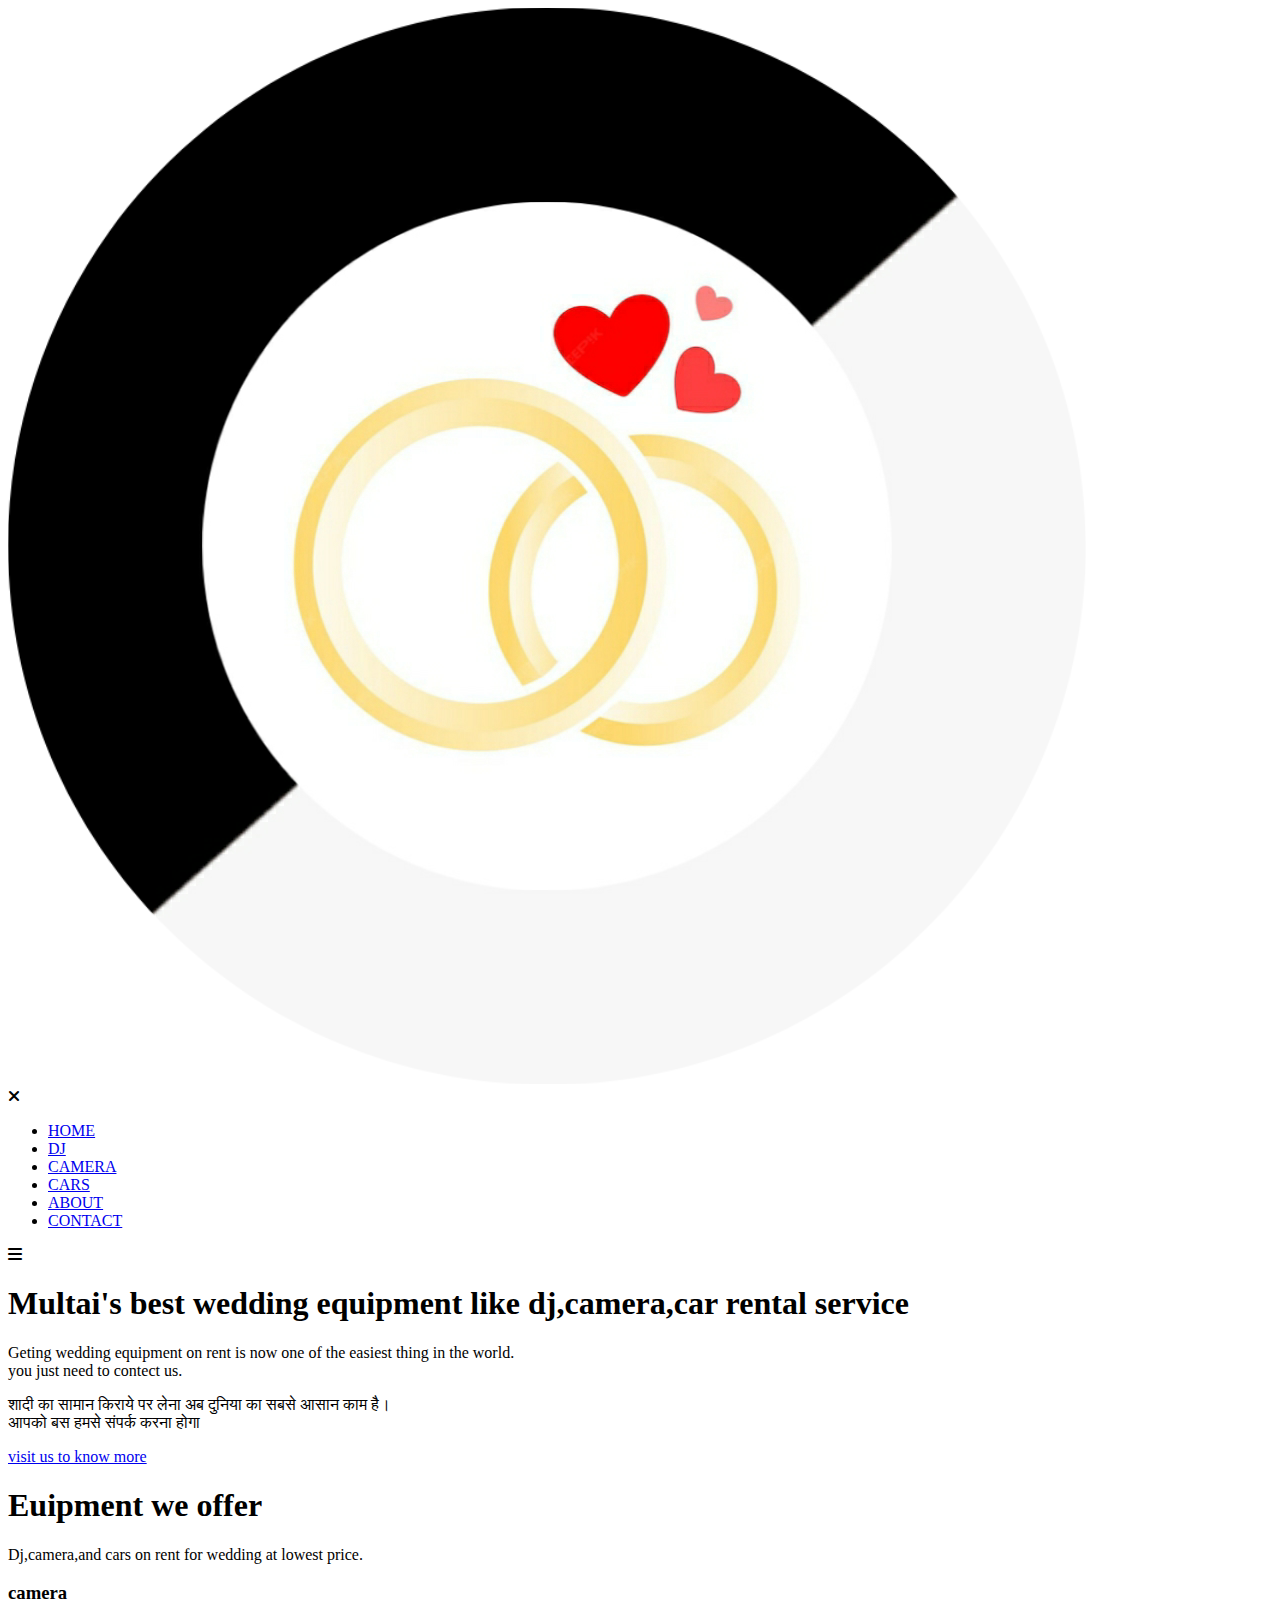
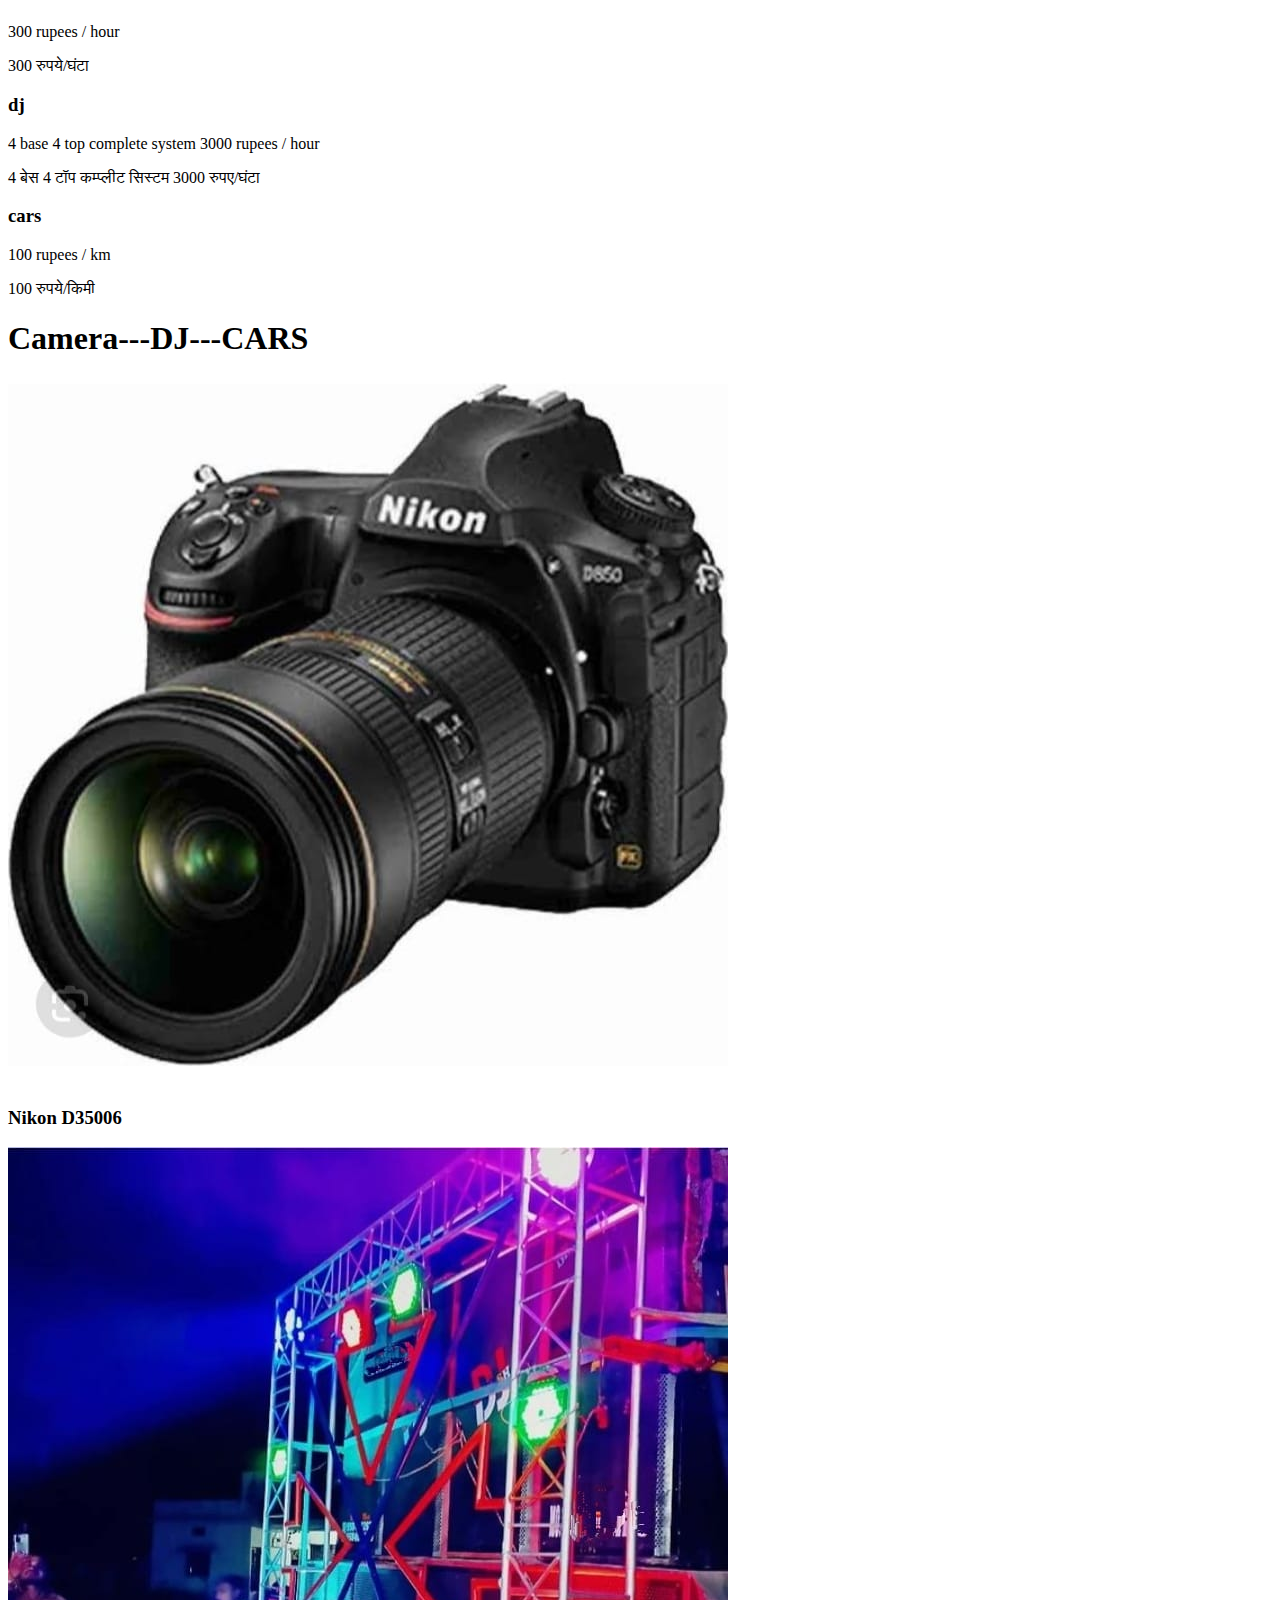
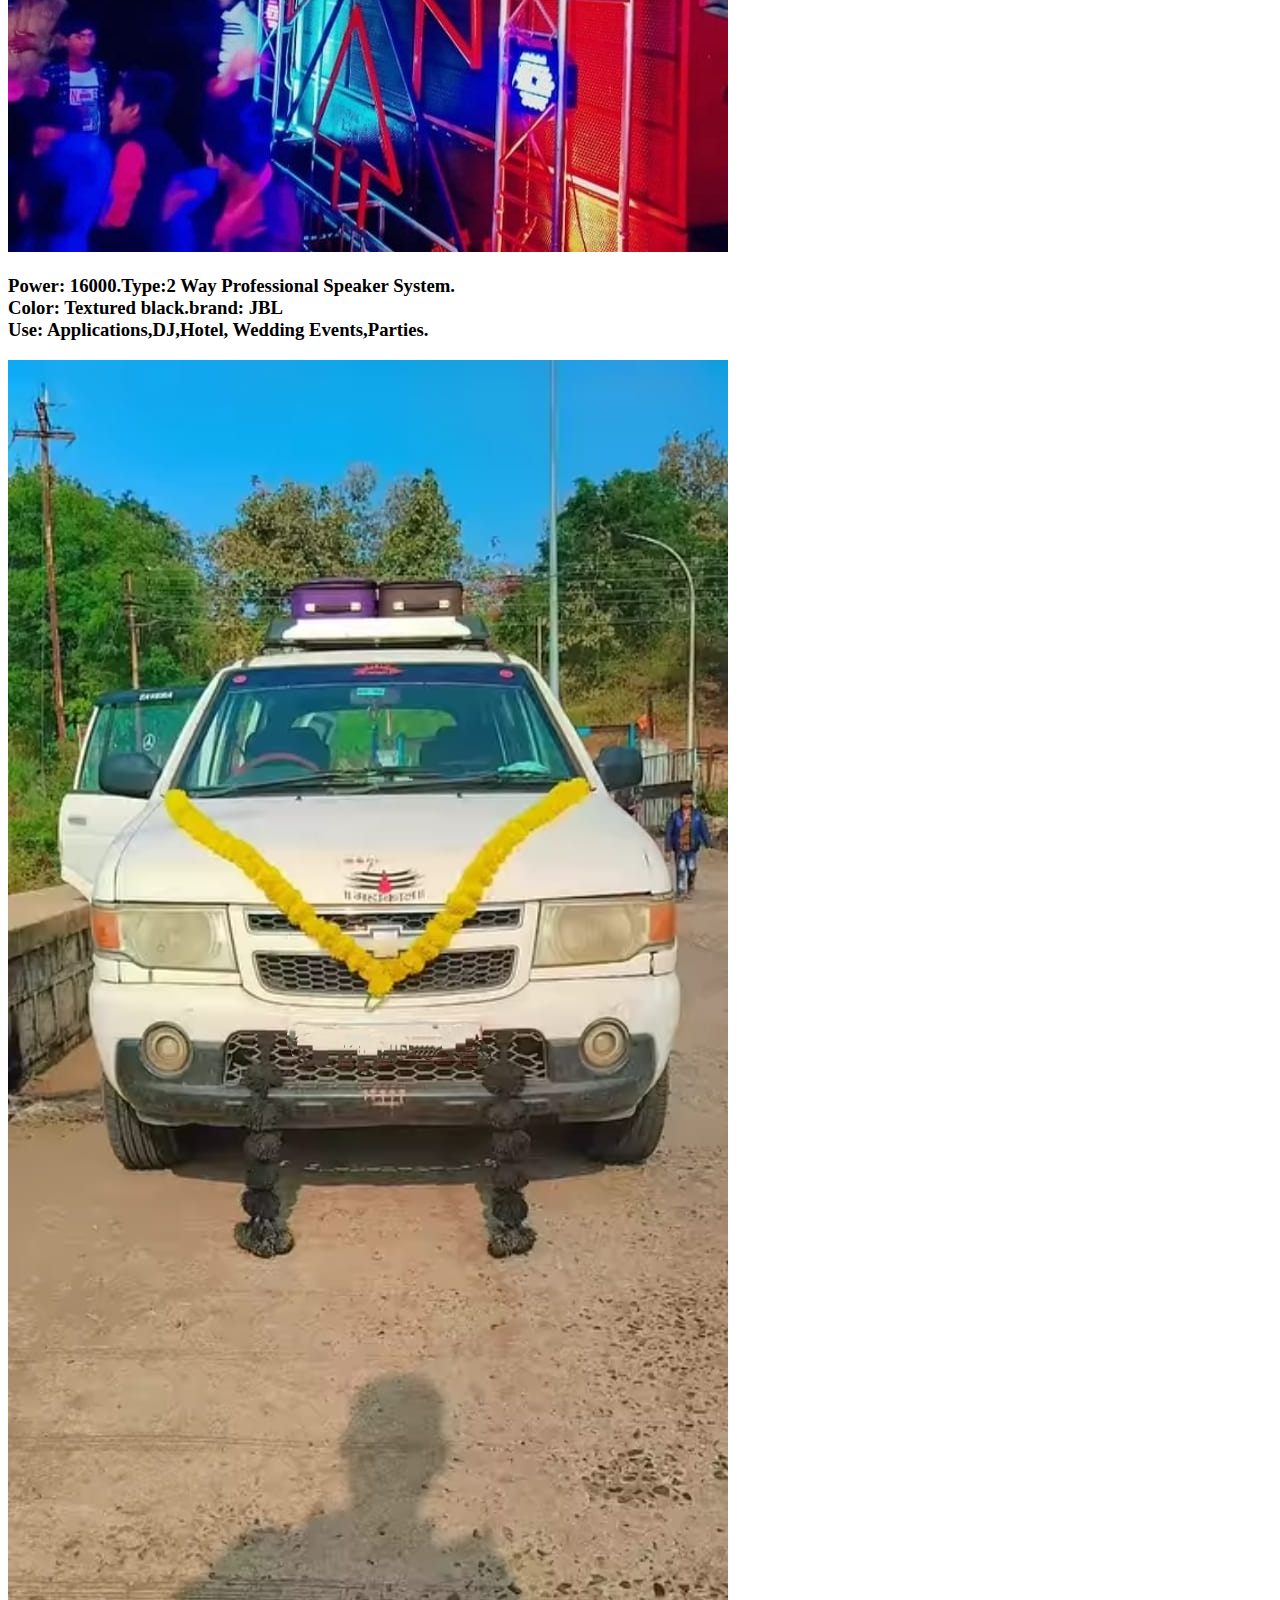
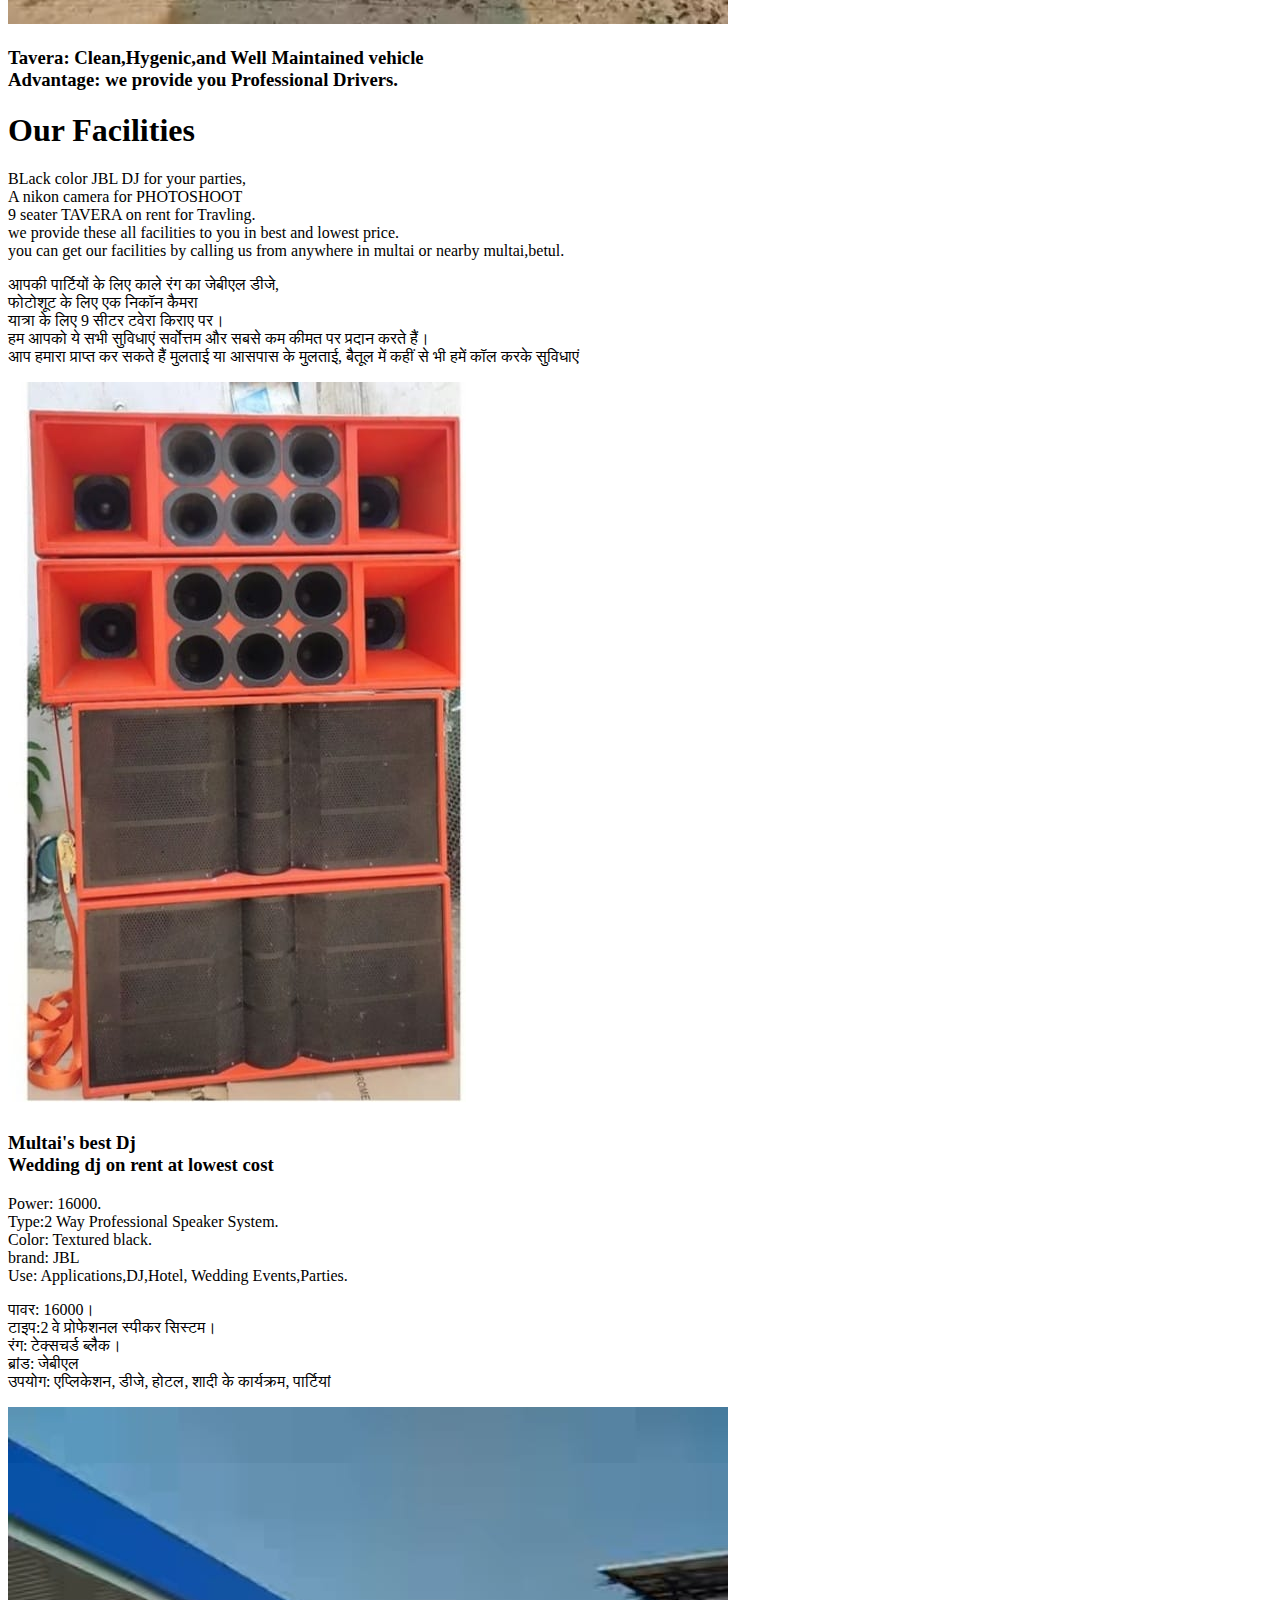
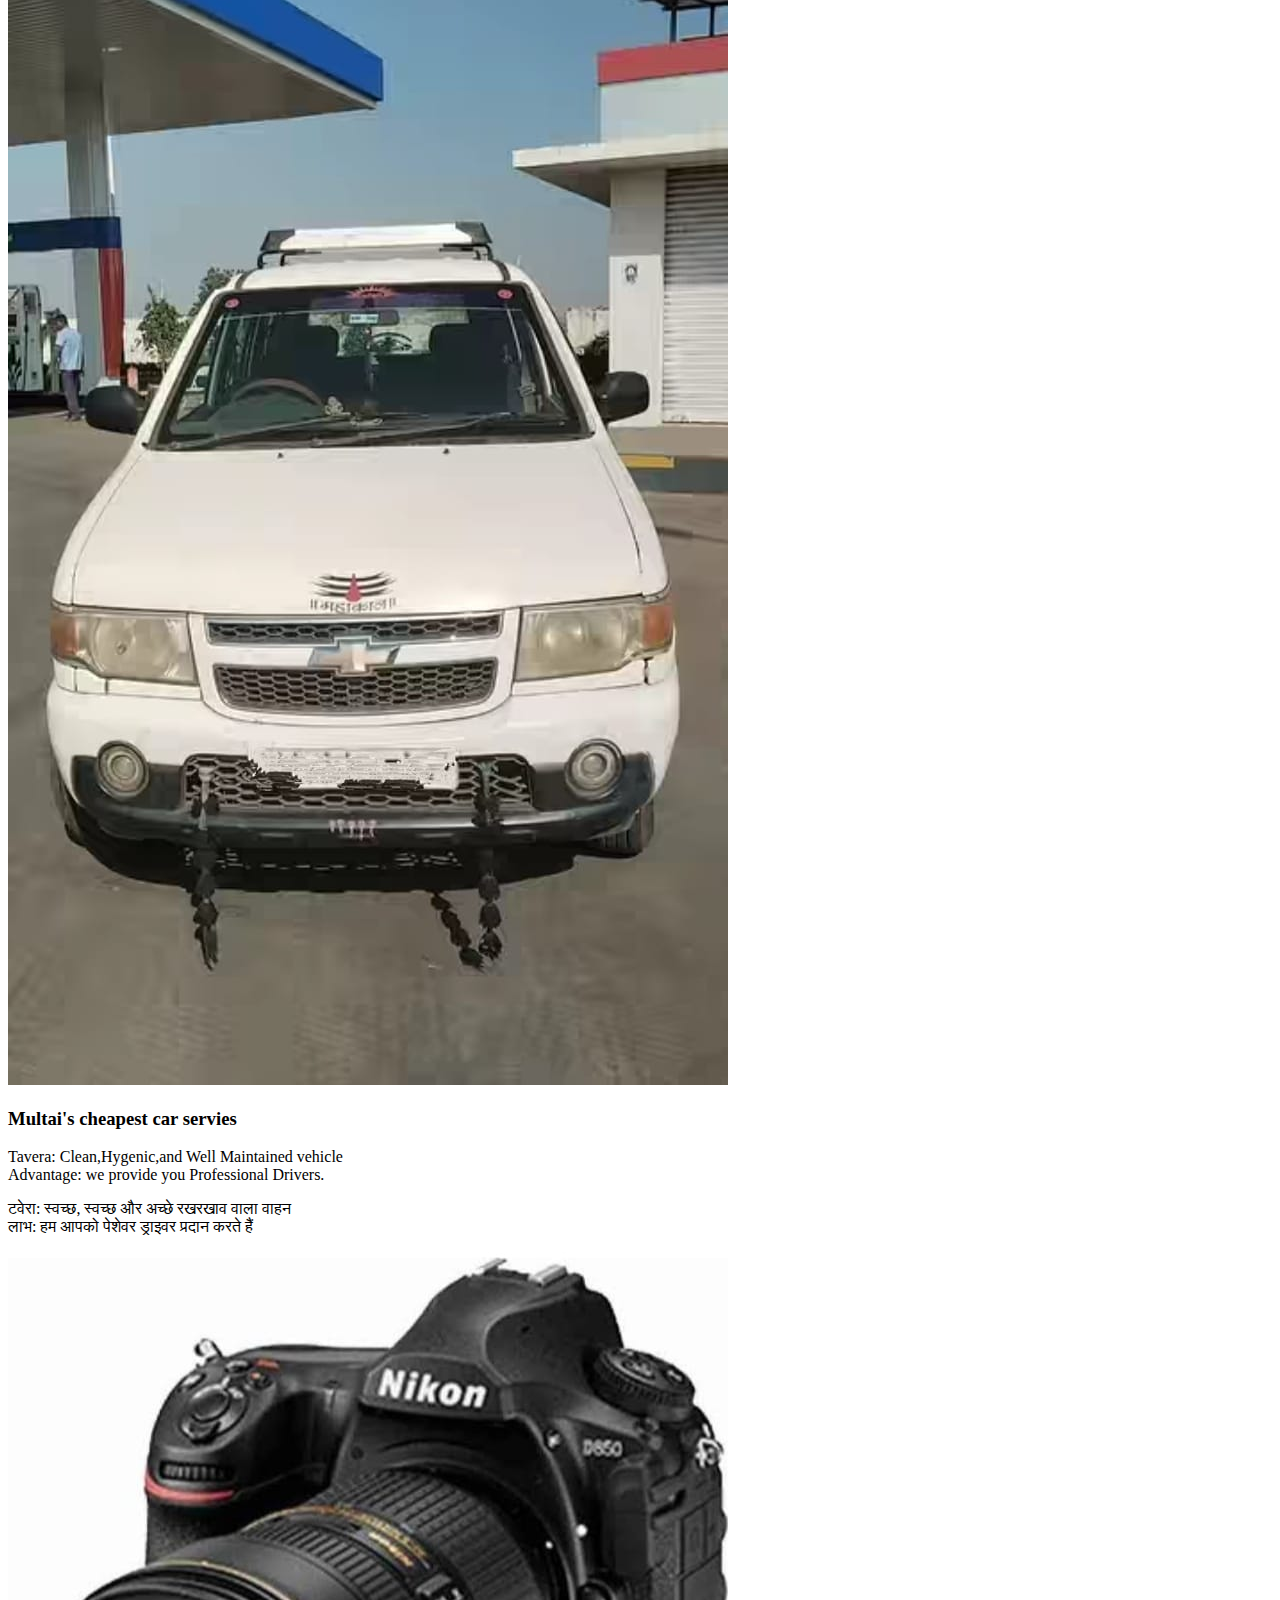
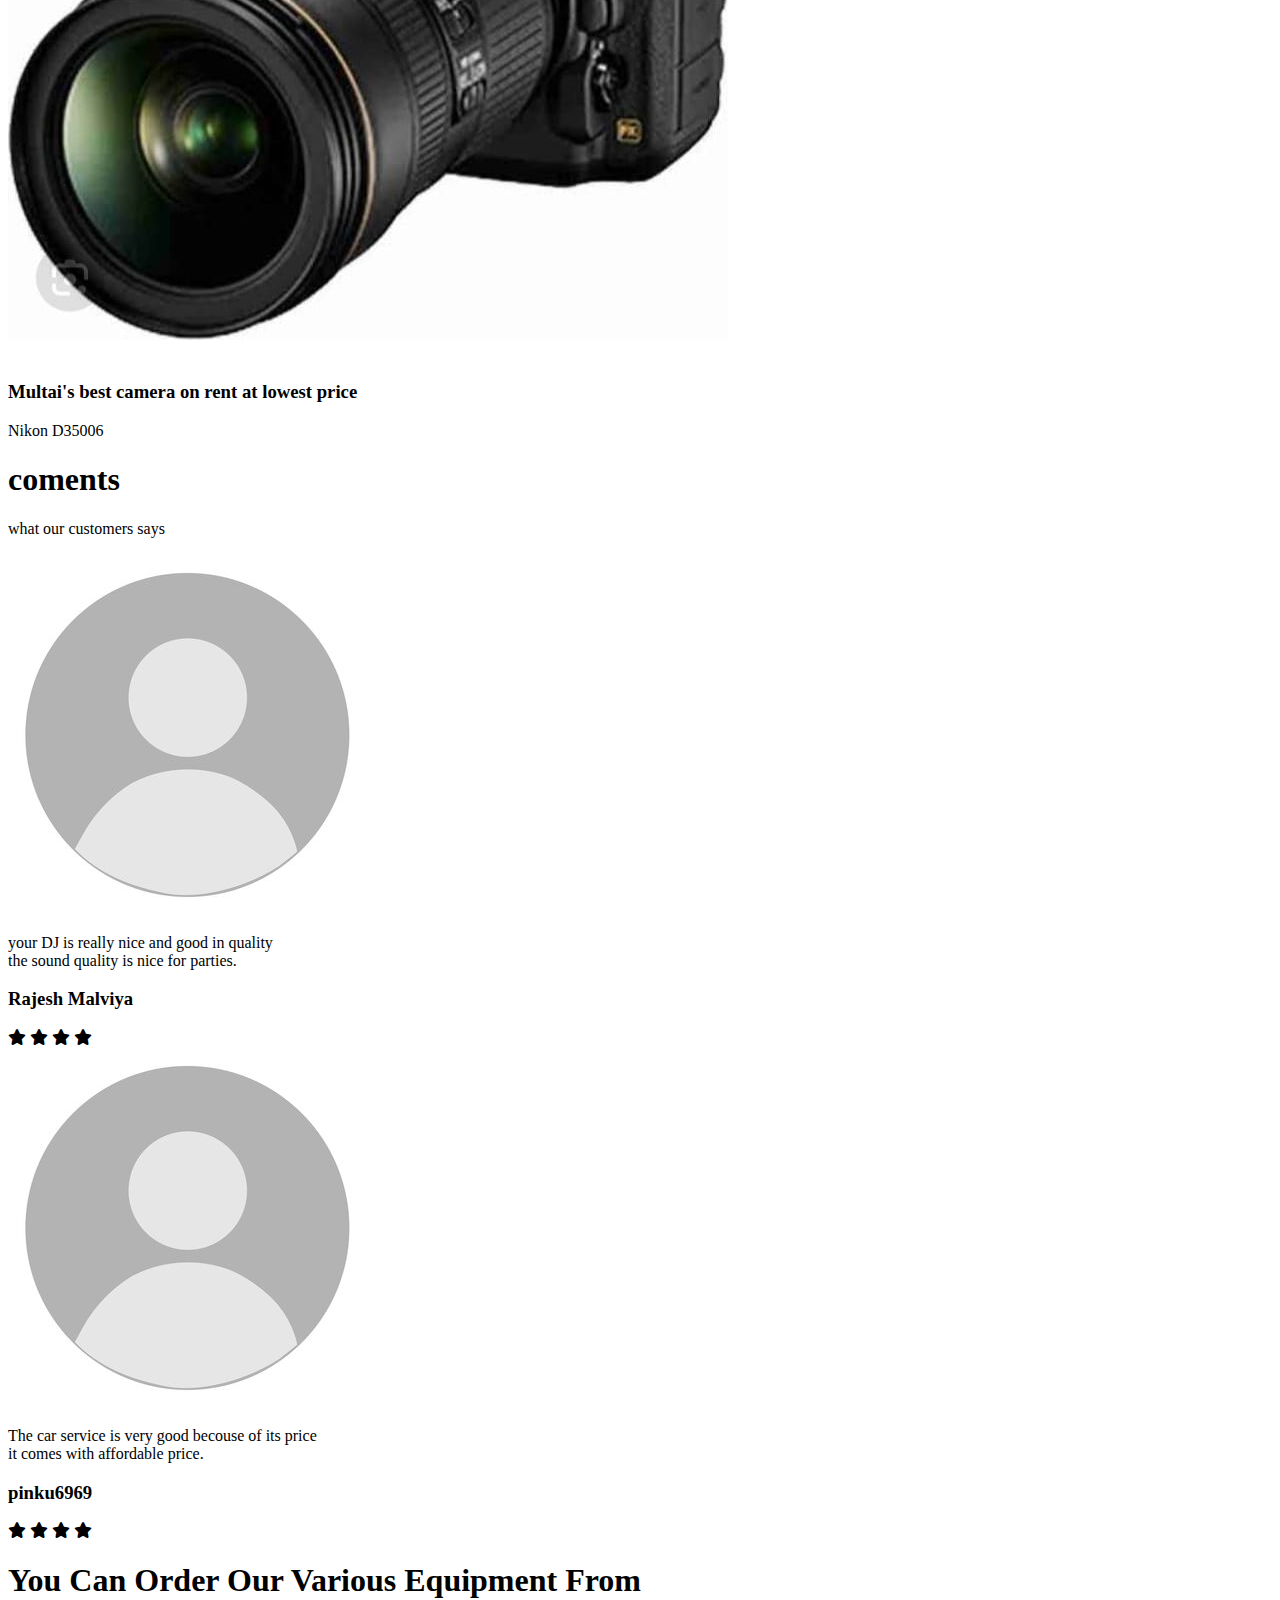
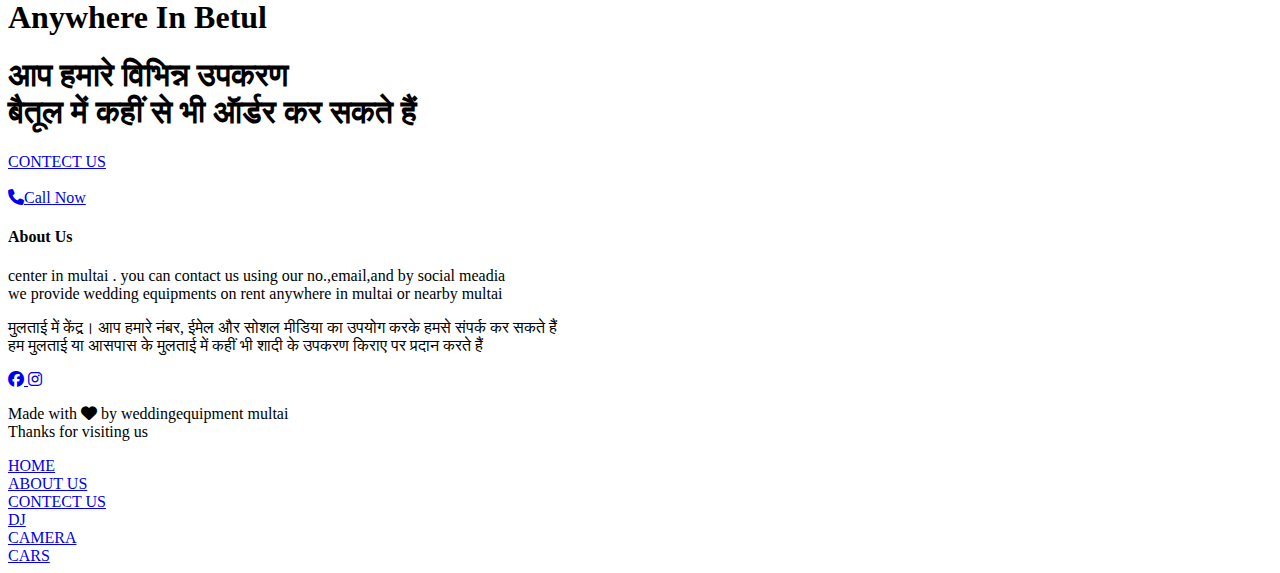
==== index.html @ 00229da9 "Add files via upload" ====
<!DOCTYPE html>
<html>  
<head>
    <meta name="viewport" content="width=device-width, initial-scale=1.0">
    <title>wedding equipment.pro</title>
    <link rel="stylesheet" href="style.css">
    <link rel="stylesheet" href="css/all.css">
    <link rel="icon" href="images/favicon.jpg.png">


<!-- Google tag (gtag.js) -->
<script async src="https://www.googletagmanager.com/gtag/js?id=G-KYVYSFRJXH"></script>
<script>
  window.dataLayer = window.dataLayer || [];
  function gtag(){dataLayer.push(arguments);}
  gtag('js', new Date());

  gtag('config', 'G-KYVYSFRJXH');
</script>
    
</head>
<body>
    <section class="header">
        <nav>
        <a href="index.html"><img src="images/logo.png"></a>
            <div class="nav-links" id="navLinks">
               <i class="fa fa-times" onclick="hideMenu()"></i>
                <ul>
                    <li><a href="index.html">HOME</a></li>
                    <li><a href="DJ.html">DJ</a></li>
                    <li><a href="camera.html">CAMERA</a></li>
                    <li><a href="cars.html">CARS</a></li>
                    <li><a href="about.html">ABOUT</a></li>
                    <li><a href="contact.html">CONTACT</a></li>
        
        
                </ul>
            </div>
            
            <i class="fa fa-bars" onclick="showMenu()"></i>
        </nav>
    <div class="text-box">
        <h1>Multai's best wedding equipment like dj,camera,car rental service</h1>
        <p>Geting wedding equipment on rent is now one of the easiest thing in the world.<br>you just need to contect us.</p>
        <p>शादी का सामान किराये पर लेना अब दुनिया का सबसे आसान काम है।<br>आपको बस हमसे संपर्क करना होगा</p>
        <a href="about.html" class="hero-btn">visit us to know more</a>
        </div>
    
    </section>
    <!----Euipment----->
    
    <section class="Euipment">
        <h1>Euipment we offer </h1>
        <p>Dj,camera,and cars on rent for wedding at lowest price.</p>
        <div class="row">
        <div class="Equipment-col">
            <h3>camera</h3>
            <p>300 rupees / hour</p>
            <p>300 रुपये/घंटा</p>
            </div>
            <div class="Equipment-col">
            <h3>dj</h3>
            <p>4 base 4 top complete system       3000 rupees / hour</p>
                <p>4 बेस 4 टॉप कम्प्लीट सिस्टम 3000 रुपए/घंटा</p>
            </div>
            <div class="Equipment-col">
            <h3>cars</h3>
            <p>100 rupees / km</p>
                <p>100 रुपये/किमी</p>
            </div>
            
        </div>
    
    <!---camera----DJ----CARS---->  
    </section>
    <section class="Camera-col">  <h1>Camera---DJ---CARS</h1>
        <div class="row">
            <div class="Camera-col">
                <img src="images/camera.jpg">
            <div class="layer">
                <h3>Nikon D35006</h3>
                </div>
            
            </div>
            
            <div class="Camera-col">
                <img src="images/dj.jpg">
            <div class="layer">
                <h3>
                Power: 16000.Type:2 Way Professional Speaker System.<br> Color: Textured black.brand: JBL<br> Use: Applications,DJ,Hotel, Wedding  Events,Parties. 
                </h3>
                </div>
                </div>
                
            <div class="Camera-col">
                <img src="images/car.jpg">
            <div class="layer">
                <h3> Tavera: Clean,Hygenic,and Well Maintained vehicle <br> Advantage: we provide you Professional Drivers.  </h3>
                </div>
            </div>
        </div>
        </section>
    <!-------Facilities------->
    <section class="facilities">
        <h1>Our Facilities</h1>
        <p> BLack color JBL DJ for your parties, <br> A nikon camera for PHOTOSHOOT<br> 9 seater TAVERA on rent for Travling.<br> we provide these all facilities to you in best and lowest price.<br> you can get our facilities by calling us from anywhere in multai or nearby multai,betul. </p>
        <p>आपकी पार्टियों के लिए काले रंग का जेबीएल डीजे, <br> फोटोशूट के लिए एक निकॉन कैमरा<br> यात्रा के लिए 9 सीटर टवेरा किराए पर।<br> हम आपको ये सभी सुविधाएं सर्वोत्तम और सबसे कम कीमत पर प्रदान करते हैं।<br> आप हमारा प्राप्त कर सकते हैं मुलताई या आसपास के मुलताई, बैतूल में कहीं से भी हमें कॉल करके सुविधाएं </p>
    
    <div class="row">
        <div class="facilities-col">  
            <img src="images/djj.jpg">
            <h3>Multai's best Dj<br> Wedding dj on rent at lowest cost </h3>
            <p>Power: 16000.<br> Type:2 Way Professional Speaker System.<br> Color: Textured black.<br> brand: JBL<br> Use: Applications,DJ,Hotel, Wedding  Events,Parties.  </p>
            <p> पावर: 16000।<br> टाइप:2 वे प्रोफेशनल स्पीकर सिस्टम।<br> रंग: टेक्सचर्ड ब्लैक।<br> ब्रांड: जेबीएल<br> उपयोग: एप्लिकेशन, डीजे, होटल, शादी के कार्यक्रम, पार्टियां</p>
        
        </div>
         <div class="facilities-col">  
            <img src="images/tavera.jpg">
            <h3>Multai's cheapest car servies </h3>
            <p> Tavera: Clean,Hygenic,and Well Maintained vehicle <br> Advantage: we provide you Professional Drivers.  </p>
             <p>टवेरा: स्वच्छ, स्वच्छ और अच्छे रखरखाव वाला वाहन <br> लाभ: हम आपको पेशेवर ड्राइवर प्रदान करते हैं</p>
        
        </div>
        
         <div class="facilities-col">  
            <img src="images/camera.jpg">
            <h3>Multai's best camera on rent at lowest price </h3>
            <p>Nikon D35006</p>
        
        </div>
        
        
        
        </div>
    </section>
    
    
    <!-----testimonials------>
    
    <section class="testimonials">
        <h1>coments</h1>
        <p>what our customers says </p>
        
    <div class="row">
        <div class="testimonial-col">
            
        <img src="images/user.jpg">
        <div>
        <p> your DJ is really nice and good in quality<br> the sound quality is nice for parties.</p>
        <h3> Rajesh Malviya </h3>
            <i class="fa-solid fa-star"></i>
            <i class="fa-solid fa-star"></i>
            <i class="fa-solid fa-star"></i>
            <i class="fa-solid fa-star"></i>
            <i class="fa-solid fa-star-o"></i>
            </div>
        </div>  
        <div class="testimonial-col">
            
        <img src="images/user.jpg">
        <div>
        <p> The car service is very good becouse of its price <br> it comes with affordable price.</p>
        <h3> pinku6969 </h3>
            <i class="fa-solid fa-star"></i>
            <i class="fa-solid fa-star"></i>
            <i class="fa-solid fa-star"></i>
            <i class="fa-solid fa-star"></i>
            <i class="fa-solid fa-star-half-o"></i>
            
            </div>
        </div>
        
        </div>
    
    </section>
    
    <!-------Call to order------->
    <section class="cta">
    <h1>You Can Order Our Various Equipment From <br> Anywhere In Betul</h1>
        <h1>आप हमारे विभिन्न उपकरण <br> बैतूल में कहीं से भी ऑर्डर कर सकते हैं</h1>
        <a href="contact.html" class="hero-btn">CONTECT US</a><br>     <br>
        <a href="tel:9644566369" class="hero-btn"><i class="fa-solid fa-phone"></i>Call Now</a>
    </section>
    
     <!-------Footer------->
    
    
    <section class="footer">
    <h4>About Us</h4>
        <p>center in multai . you can contact us using our no.,email,and by social meadia <br> we provide wedding equipments on rent anywhere in multai or nearby multai</p>
        <p>मुलताई में केंद्र। आप हमारे नंबर, ईमेल और सोशल मीडिया का उपयोग करके हमसे संपर्क कर सकते हैं <br> हम मुलताई या आसपास के मुलताई में कहीं भी शादी के उपकरण किराए पर प्रदान करते हैं</p>
      <div class="Icons"> 
         <a href="https://www.facebook.com/profile.php?id=61554979948774&mibextid=vk8aRt">
       <i class="fa-brands fa-facebook"></i>
        </a> 
        <a href="https://www.instagram.com/wedding.equipment?igsh=YzVkODRmOTdmMw==">
       <i class="fa-brands fa-instagram"></i>              
        </a> 
      </div>
        <p>   Made with <i class="fa-solid fa-heart"></i> by weddingequipment multai <br>Thanks for visiting us  </p>
        
        
        <a href="index.html" class="">HOME</a><br>
        <a href="about.html" class="">ABOUT US</a><br>
        <a href="contact.html"class="">CONTECT US</a><br>
        <a href="DJ.html" class="">DJ</a><br>
        <a href="camera.html" class="">CAMERA</a><br>
        <a href="cars.html" class="">CARS</a><br>
        
        
    
    </section>
    
    
    
    
    
    
    
   <!------javaScript for toggle menu---->
   <script>
    var navLinks = document.getElementById("navLinks"); 
    function showMenu(){
       navLinks.style.right = "0";
    }
    function hideMenu(){
       navLinks.style.right = "-200px";
    }
    
    </script>
    
    
    
    
    
    
    
    
    </body>
    
    
    
    
</html>
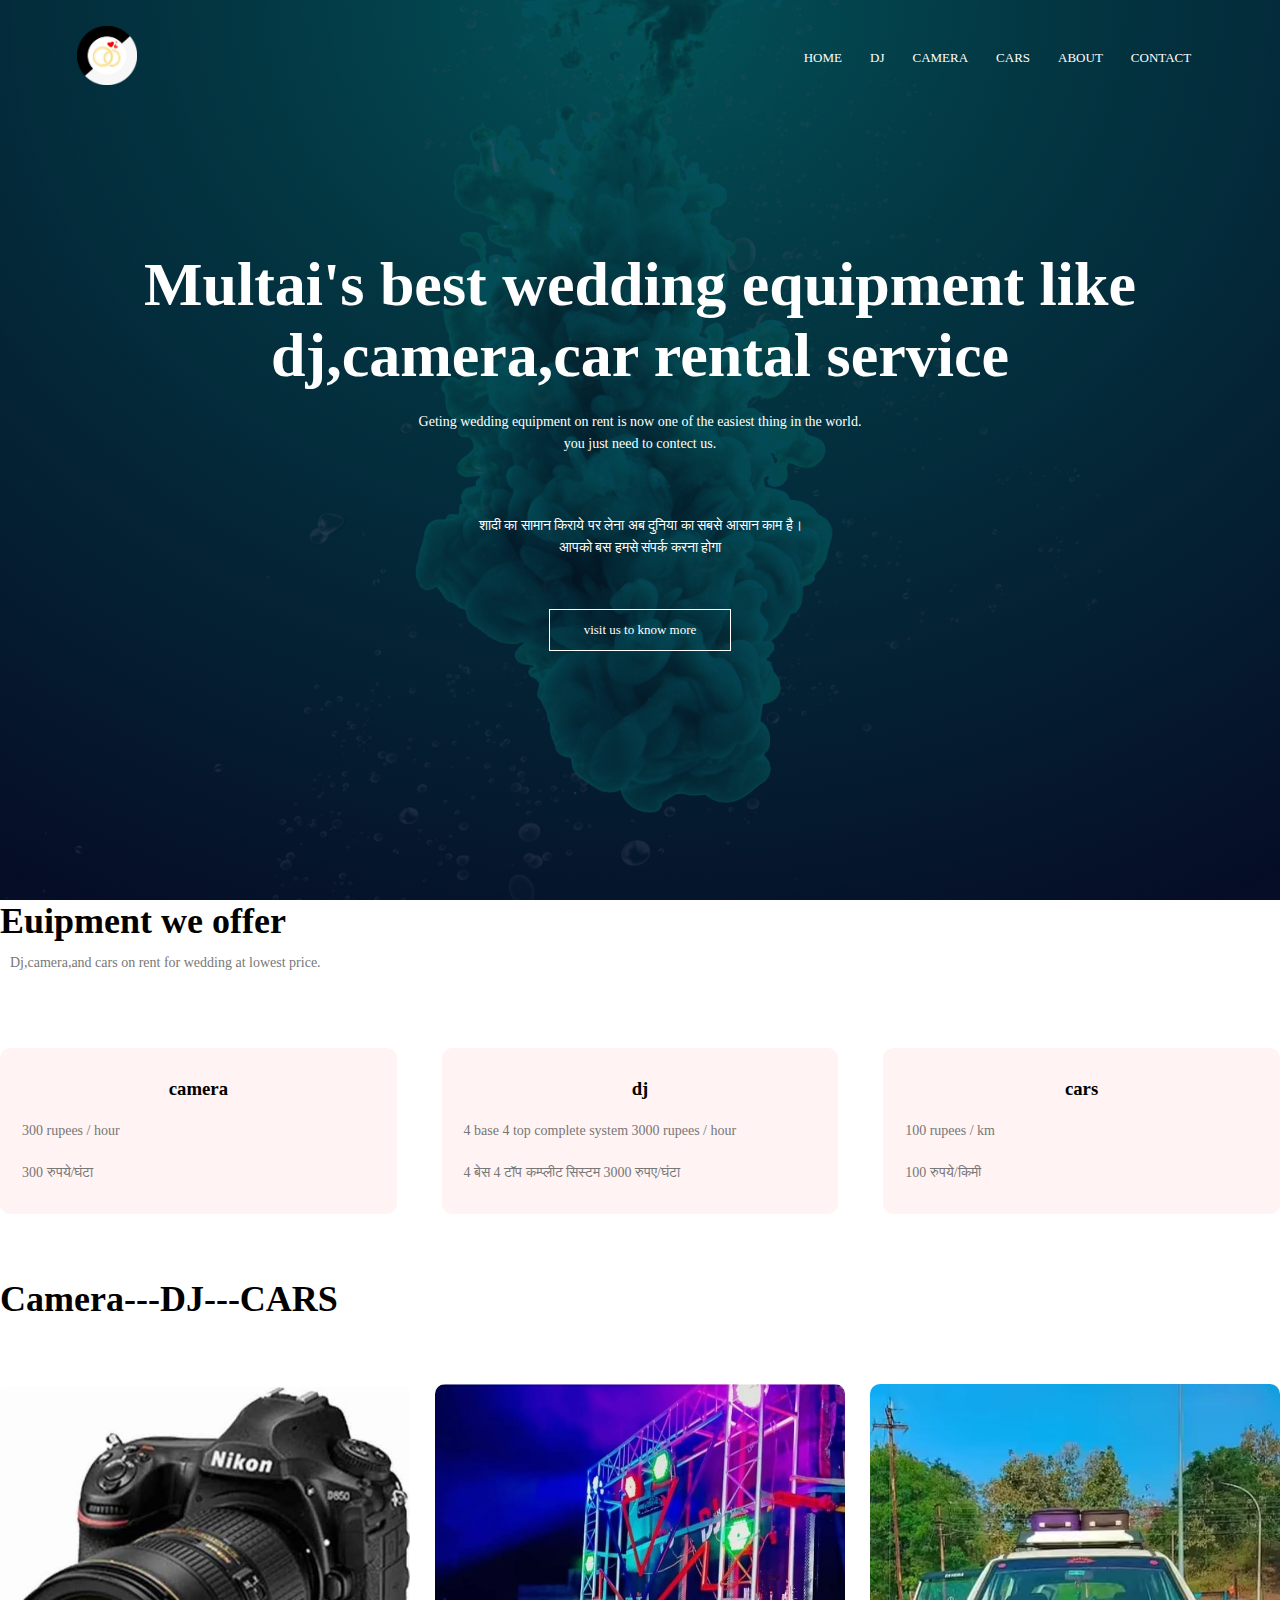
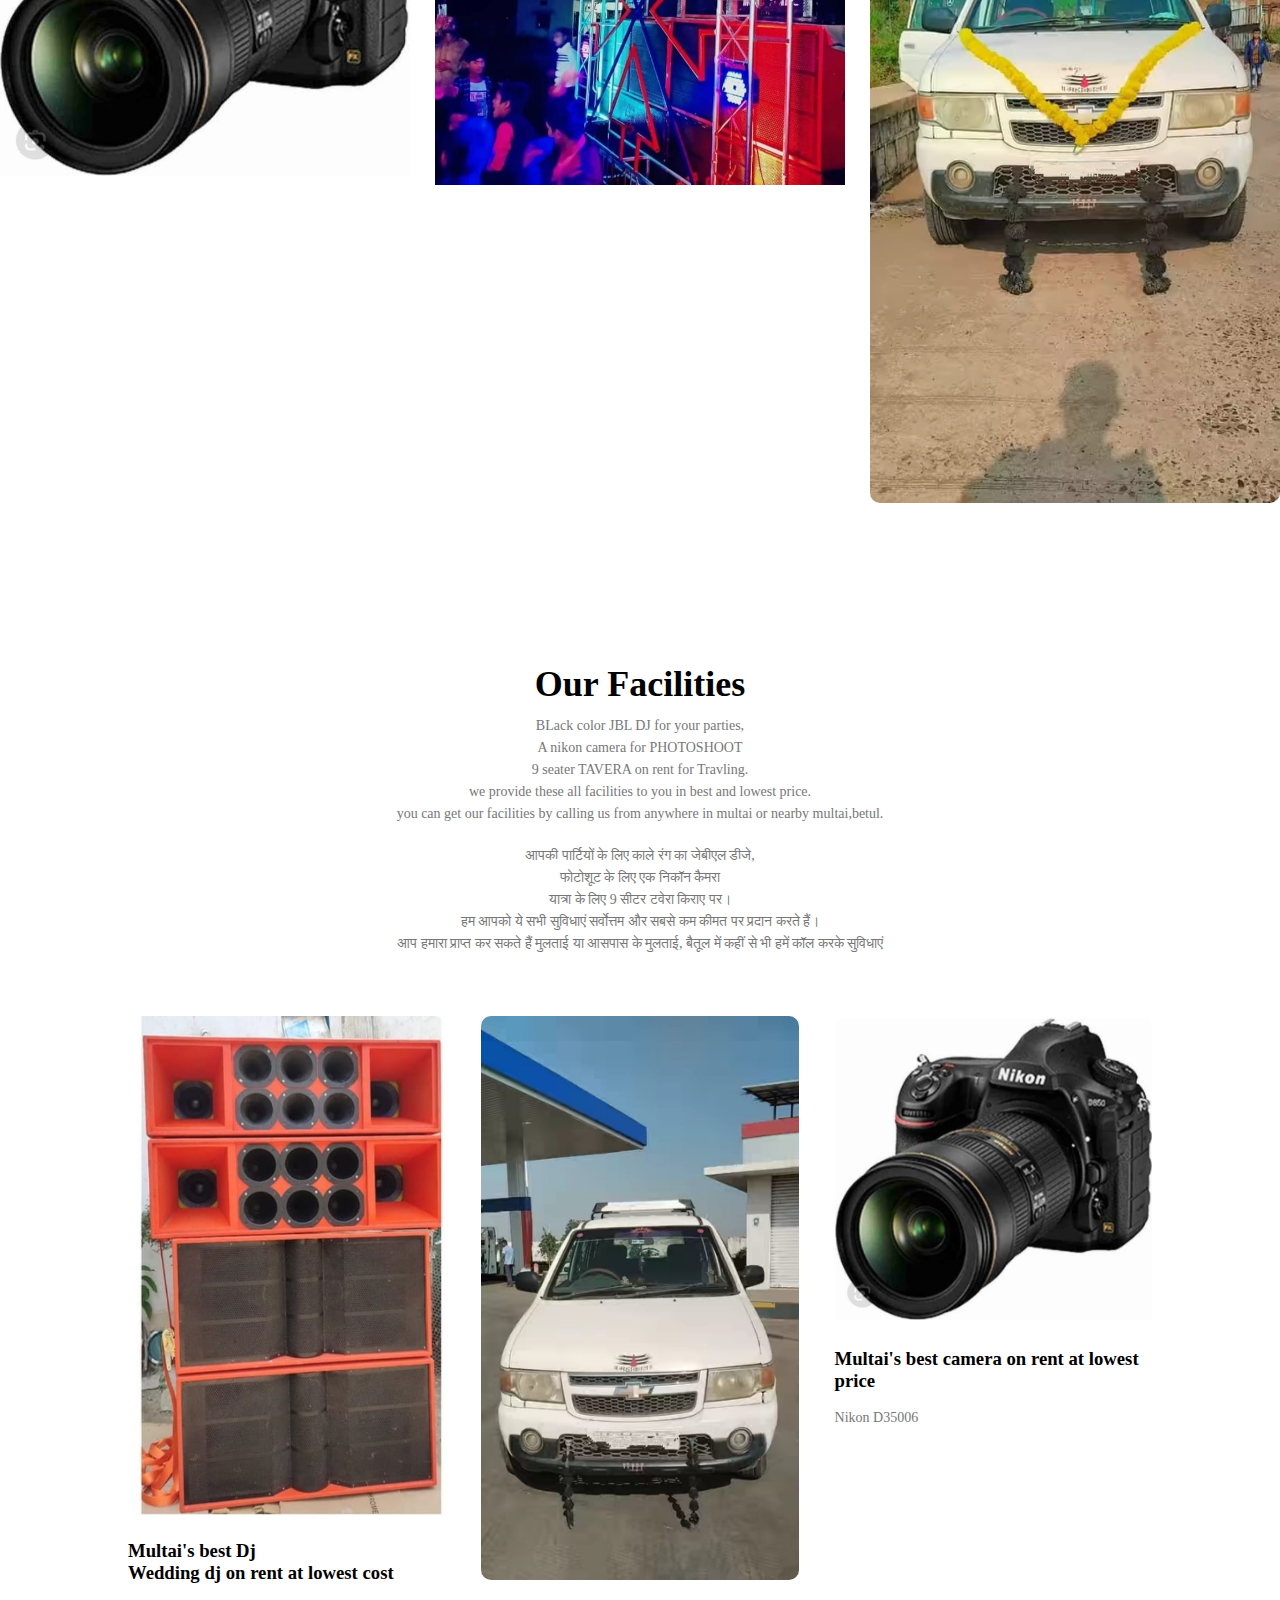
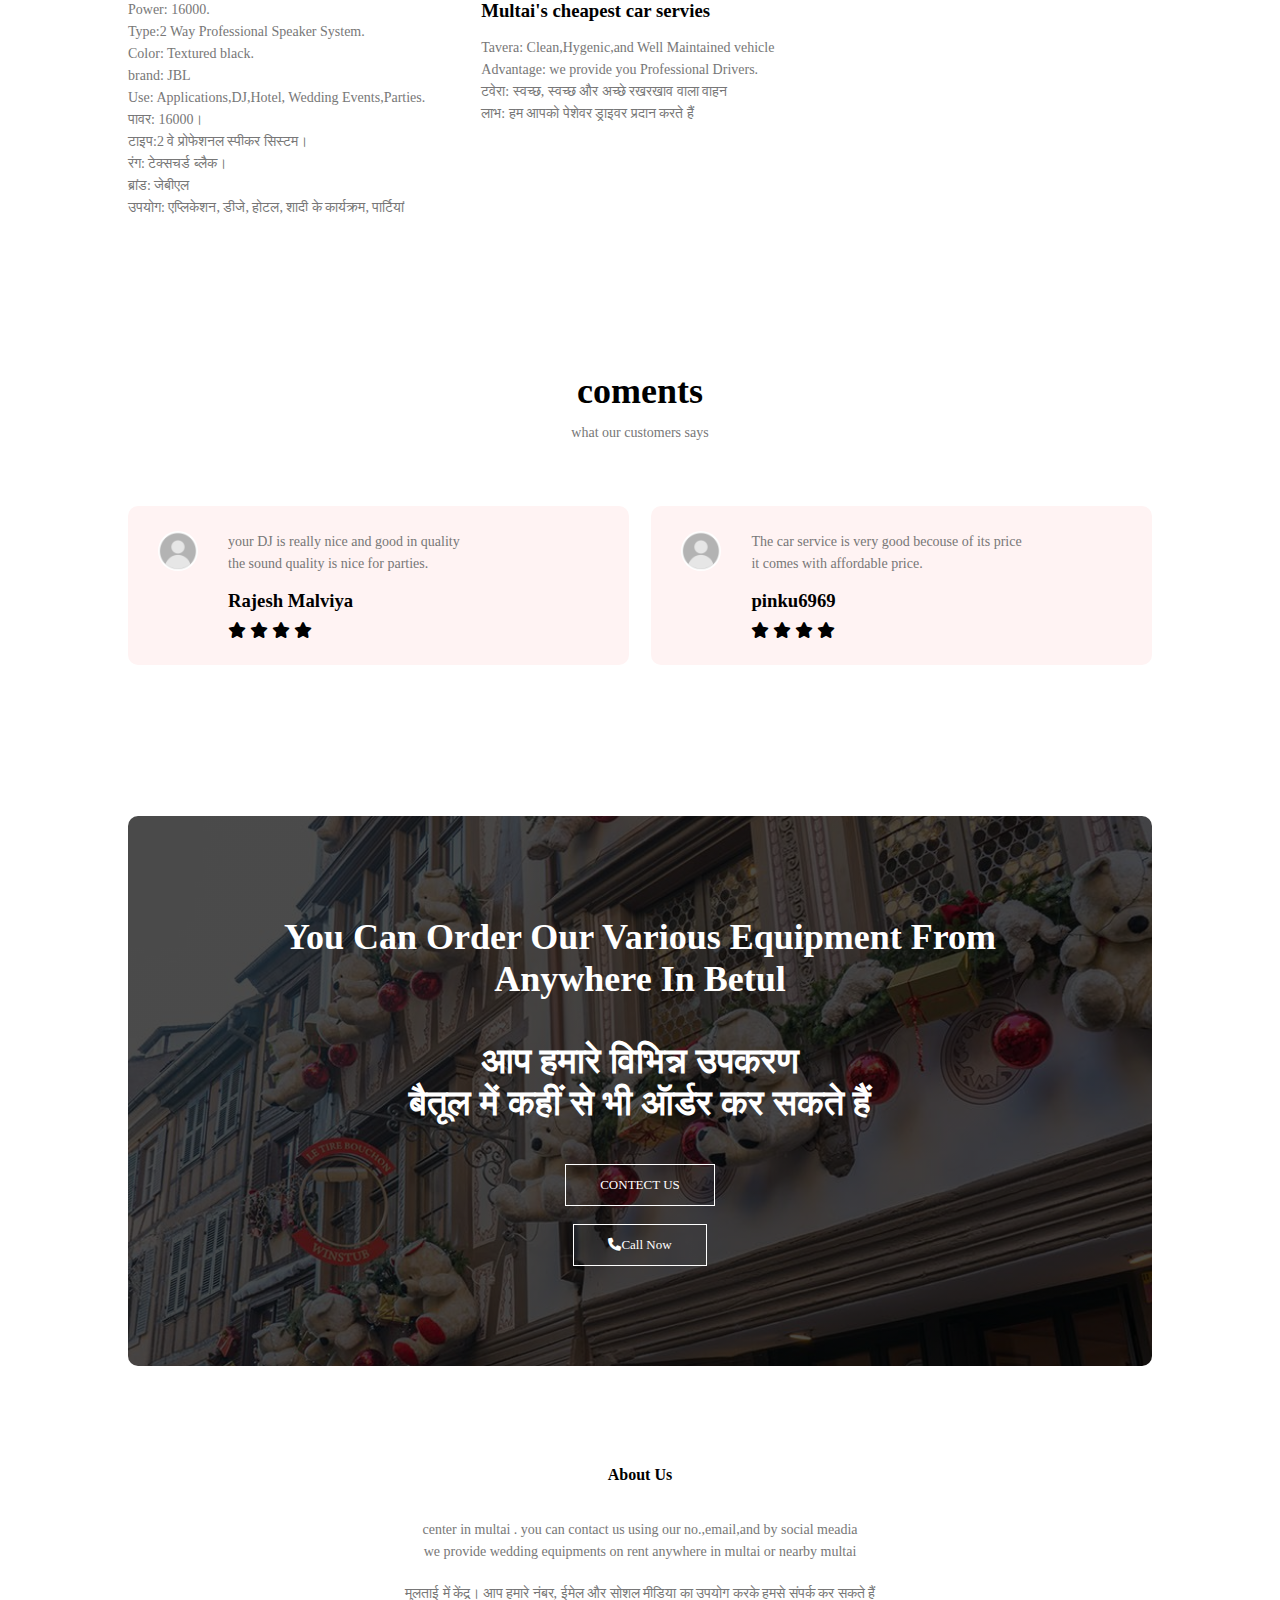
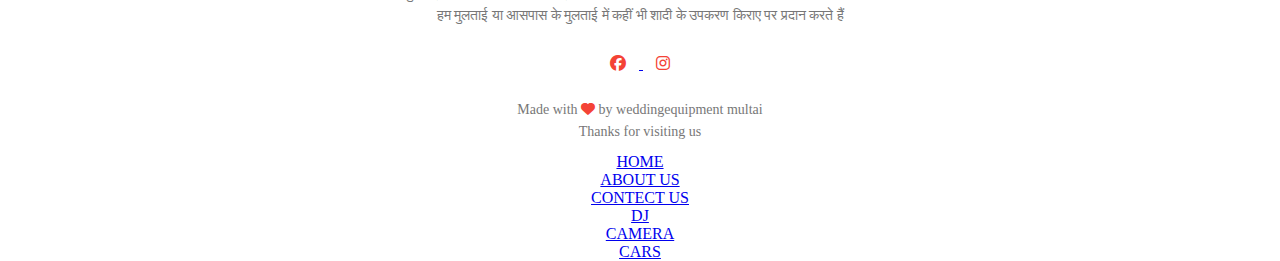
==== commit 20aceca4: "Update index.html" ====
--- a/index.html
+++ b/index.html
@@ -9,13 +9,13 @@
 
 
 <!-- Google tag (gtag.js) -->
-<script async src="https://www.googletagmanager.com/gtag/js?id=G-KYVYSFRJXH"></script>
+<script async src="https://www.googletagmanager.com/gtag/js?id=G-CDBN9S7M0P"></script>
 <script>
   window.dataLayer = window.dataLayer || [];
   function gtag(){dataLayer.push(arguments);}
   gtag('js', new Date());
 
-  gtag('config', 'G-KYVYSFRJXH');
+  gtag('config', 'G-CDBN9S7M0P');
 </script>
     
 </head>
--- a/style.css
+++ b/style.css
@@ -0,0 +1,494 @@
+*{
+    margin: 0;
+    padding: 0;
+}
+.header{
+    min-height: 100vh;
+    width: 100%;
+    background-image:linear-gradient(rgba(4,9,30,0.7),rgba(4,9,30,0.7)),url(images/background.png);
+    background-position: center;
+    background-size: cover;
+    position: relative;
+    overflow: hidden;
+}
+nav{
+    display: flex;
+    padding: 2% 6%;
+    justify-content: space-between;
+    align-items: center;
+}
+nav img{
+    width: 60px;
+}
+.nav-links{
+    flex: 1;
+    text-align: right;
+}
+.nav-links ul li {
+    list-style: none;
+    display: inline-block;
+    padding: 8px 12px;
+    position: relative;
+}
+.nav-links ul li a{
+    color: #fff;text-decoration: none;
+    font-size: 13px;
+}
+.nav-links ul li::after{
+    content: '';
+    width: 0%;
+    height: 2px;
+    background: #f44336;
+    display: block;
+    margin: auto;
+    transition: 0.5s;
+}
+.nav-links ul li:hover::after{
+    width: 100%;
+}
+
+.text-box{
+    width: 90%;
+    color: #fff;
+    position: absolute;
+    top: 50%;
+    left: 50%;
+    transform: translate(-50%,-50%);
+    text-align: center;
+}
+.text-box h1{
+    font-size: 62px;
+}
+.text-box p{
+    margin: 10px 0px 40px;
+    font-size: 14px;
+    color: #fff;
+}
+.hero-btn{
+    display: inline-block;
+    text-decoration: none;
+    color: #fff;
+    border: 1px solid #fff;
+    padding: 12px 34px;
+    font-size: 13px;
+    background: transparent;
+    position: relative;
+    cursor: pointer;
+    
+}
+.hero-btn:hover{
+    border: 1px solid #f44336;
+    background: #f44336;
+    transition: 1s;
+}
+nav .fa{
+    display: none;
+}
+
+@media(max-width:700px){
+    .text-box h1{
+    font-size: 20px;
+        }
+    .nav-links ul li {
+        display: block;
+    }
+    .nav-links{
+        position:fixed;
+        background: #f44336;
+        height: 100vh;
+        width: 200px;
+        top: 0;
+        right: -200px;
+        text-align: left;
+        z-index:2;
+        transition: 1s;
+        
+    }
+    
+    nav .fa{
+        display: block;
+        color: #fff;
+        margin: 10px;
+        font-size: 22px;
+        cursor: pointer;
+        
+    }
+    .nav-links ul{
+        padding: 30px;
+    }
+    
+}
+
+
+/*------wedding-equipment------*/
+
+.Equipment{
+    width: 80%;
+    margin: auto;
+    text-align: center;
+    padding-top: 100px;
+}
+
+h1{
+    font-size: 36px;
+    font-weight: 600;
+}
+p{
+    color: #777;
+    font-size: 14px;
+    font-weight: 300;
+    line-height: 22px;
+    padding: 10px;
+}
+.row{
+    margin-top: 5%;
+    display: flex;
+    justify-content: space-between;
+    
+}
+.Equipment-col{
+    flex-basis: 31%;
+    background: #fff3f3;
+    border-radius: 10px;
+    margin-bottom: 5%;
+    padding: 20px 12px;
+    box-sizing: border-box;
+    transition: 0.5s;
+        
+}
+h3{
+    text-align: center;
+    font-weight: 600;
+    margin: 10px 0;
+}
+.Equipment-col:hover{
+    box-shadow: 0 0 20px 0px rgba(0,0,0,0.2);
+}
+@media(max-width:700px){
+    .row{
+        flex-direction: column;
+        
+    }
+}
+/*----Camera----*/
+
+.camera{
+    width: 80%;
+    margin: auto;
+    text-align: center;
+    padding-top: 50px;
+    
+}
+.Camera-col{
+    flex-basis: 32%;
+    border-radius: 10px;
+    margin-bottom: 30px;
+    position: relative;
+    overflow: hidden;
+    
+}
+.Camera-col img{
+    width: 100%;
+    display: block;
+    
+}
+.layer{
+    background: transparent;
+    height: 100%;
+    width: 100%;
+    position: absolute;
+    top: 0;
+    left: 0;
+    transition: 0.5s;
+    
+}
+.layer:hover{
+     background: rgba(226,0,0,0.7);
+    
+}
+.layer h3{
+    width: 100%;
+    font-weight: 500;
+    color: #fff;
+    font-size: 26px;
+    bottom: 0;
+    left: 50%;
+    transform: translate(-50%);
+    position: absolute;
+    opacity: 0;
+    transition: 0.5s;
+    
+}
+.layer:hover h3{
+    bottom: 49%;
+    opacity: 1;
+    
+}
+/*-------facilities------*/
+
+
+.facilities{
+    width: 80%;
+    margin: auto;
+    text-align: center;
+    padding-top: 100px;
+    
+}
+
+
+.facilities-col{
+    flex-basis: 31%;
+    border-radius: 10px;
+    margin-bottom: 5%;
+    text-align: left;
+    
+}
+.facilities-col img{
+    width: 100%;
+    border-radius: 10px;
+
+}
+.facilities-col p{
+    padding: 0;
+    
+}
+.facilities-col h3{
+    margin-top: 16px;
+    margin-bottom: 15px;
+    text-align: left;
+    
+}
+
+/*------ testimonials -----*/
+
+.testimonials{
+    width: 80%;
+    margin: auto;
+    padding-top: 100px;
+    text-align: center;
+    
+}
+.testimonial-col{
+    flex-basis: 44%;
+    border-radius: 10px;
+    margin-bottom: 5%;
+    text-align: left;
+    background: #fff3f3;
+    padding: 25px;
+    cursor: pointer;
+    display: flex;
+    
+}
+.testimonial-col img{
+    height: 40px;
+    margin-left: 5px;
+    margin-right: 30px;
+    border-radius: 50%;
+    
+}
+.testimonial-col p{
+    padding: 0;
+}
+
+.testimonial-col h3{
+    margin-top: 15px;
+    text-align: left;
+    
+}
+.testimonial-col.fa{
+    color: #f44336;
+    
+}
+@media(max-width:700px){
+    .testimonial-col img{
+    margin-left: 0px;
+    margin-right: 15px;
+    
+}
+}
+/*-------Call to action-------*/
+
+.cta{
+    margin: 100px auto;
+    width: 80%;
+    background-image: linear-gradient(rgba(0,0,0,0.7),rgba(0,0,0,0.7)), url(images/b.png.jpg);
+    background-position: center;
+    background-size: cover;
+    border-radius: 10px;
+    text-align: center;
+    padding: 100px 0;
+}
+.cta h1{
+    color: #fff;
+    margin-bottom: 40px;
+    padding: 0;
+    
+}
+@media(max-width:700px){
+    .cta h1{
+     font-size: 24px;
+}
+}
+
+
+/*-------footer-------*/
+
+.footer{
+    width: 100%;
+    text-align: center;
+    padding: 30 px 0;
+    
+}
+.footer h4{
+    margin-bottom: 25px;
+    margin-top: 20px;
+    font-weight: 600;
+    
+}
+.Icons .fa-brands{
+    color: #f44336;
+    margin: 0 13px;
+    cursor: pointer;
+    padding: 18px 0;
+}
+ .fa-heart{
+    color: #f44336;
+}
+
+/*----About Us ----*/
+ 
+.sub-header{
+    height: 50vh;
+    width: 100%;
+    background-image: linear-gradient(rgba(4,9,30,0.7),rgba(4,9,30,0.7)),url(images/back.jpg);
+    background-position: center;
+    background-size: cover;
+    text-align: center;
+    color: white;
+    
+}
+.sub-header h1{
+    margin-top: 100px;
+    
+}
+.about-us{
+    width: 80%;
+    margin: auto;
+    padding-top: 80px;
+    padding-bottom: 50px;
+}
+.about-col{
+    flex-basis: 48%;
+    padding:  30px 2px;   
+}
+.about-col img{
+    width: 100%;
+    
+}
+.about-col h1{
+    padding-top: 0;
+}
+.about-col p{
+    padding: 15px 0 25px; 
+}
+.red-btn{
+    border: 1px solid #f44336;
+    background: transparent;
+    color: #f44336;
+}
+.red-btn:hover{
+    color: white;
+}
+/*----contact page map ---*/
+.liocation{
+    width: 80%;
+    margin: auto;
+    padding: 80px 0;
+    
+}
+.liocation iframe{
+    width: 100%;
+}
+.contact-us{
+    width: 80%;
+    margin: auto;
+}
+.contact-col{
+    flex-basis: 48%;
+    margin-bottom: 30px;
+}
+.contact-col div{
+    display: flex;
+    align-items: center;
+    margin-bottom: 40px;
+}
+.contact-col div .fa{
+    font-size: 28px;
+    color: #f44336;
+    margin: 10px;
+    margin-right: 30px;
+}
+.contact-col div p{
+    padding: 0;
+}
+.contact-col div h5{
+    font-size: 20px;
+    margin-bottom: 5px;
+    color: #555;
+    font-weight: 400; 
+}
+.contact-col input, .contact-col textarea{
+    width: 100%;
+    padding: 15px;
+    margin-bottom: 17px;
+    outline: none;
+    border: 1px solid #ccc;
+    box-sizing: border-box;
+    
+}
+
+.camera-header {
+    height: 50vh;
+    width: 100%;
+    background-image: linear-gradient(rgba(4,9,30,0.7),rgba(4,9,30,0.7)),url(images/bc.jpg);
+    background-position: center;
+    background-size: cover;
+    text-align: center;
+    color: white;
+}
+
+.camera-header h1{
+     margin-top: 100px;}
+
+.cars-header{
+    height: 50vh;
+    width: 100%;
+    background-image: linear-gradient(rgba(4,9,30,0.7),rgba(4,9,30,0.7)),url(images/t.jpeg);
+    background-position: center;
+    background-size: cover;
+    text-align: center;
+    color: white;
+}
+.cars-header h1{
+ margin-top: 100px;
+}
+
+.dj-header{
+    height: 50vh;
+    width: 100%;
+    background-image: linear-gradient(rgba(4,9,30,0.7),rgba(4,9,30,0.7)),url(images/b.jpeg);
+    background-position: center;
+    background-size: cover;
+    text-align: center;
+    color: white; 
+}
+
+.dj-header h1{
+    margin-top: 100px;
+}
+
+
+
+
+
+
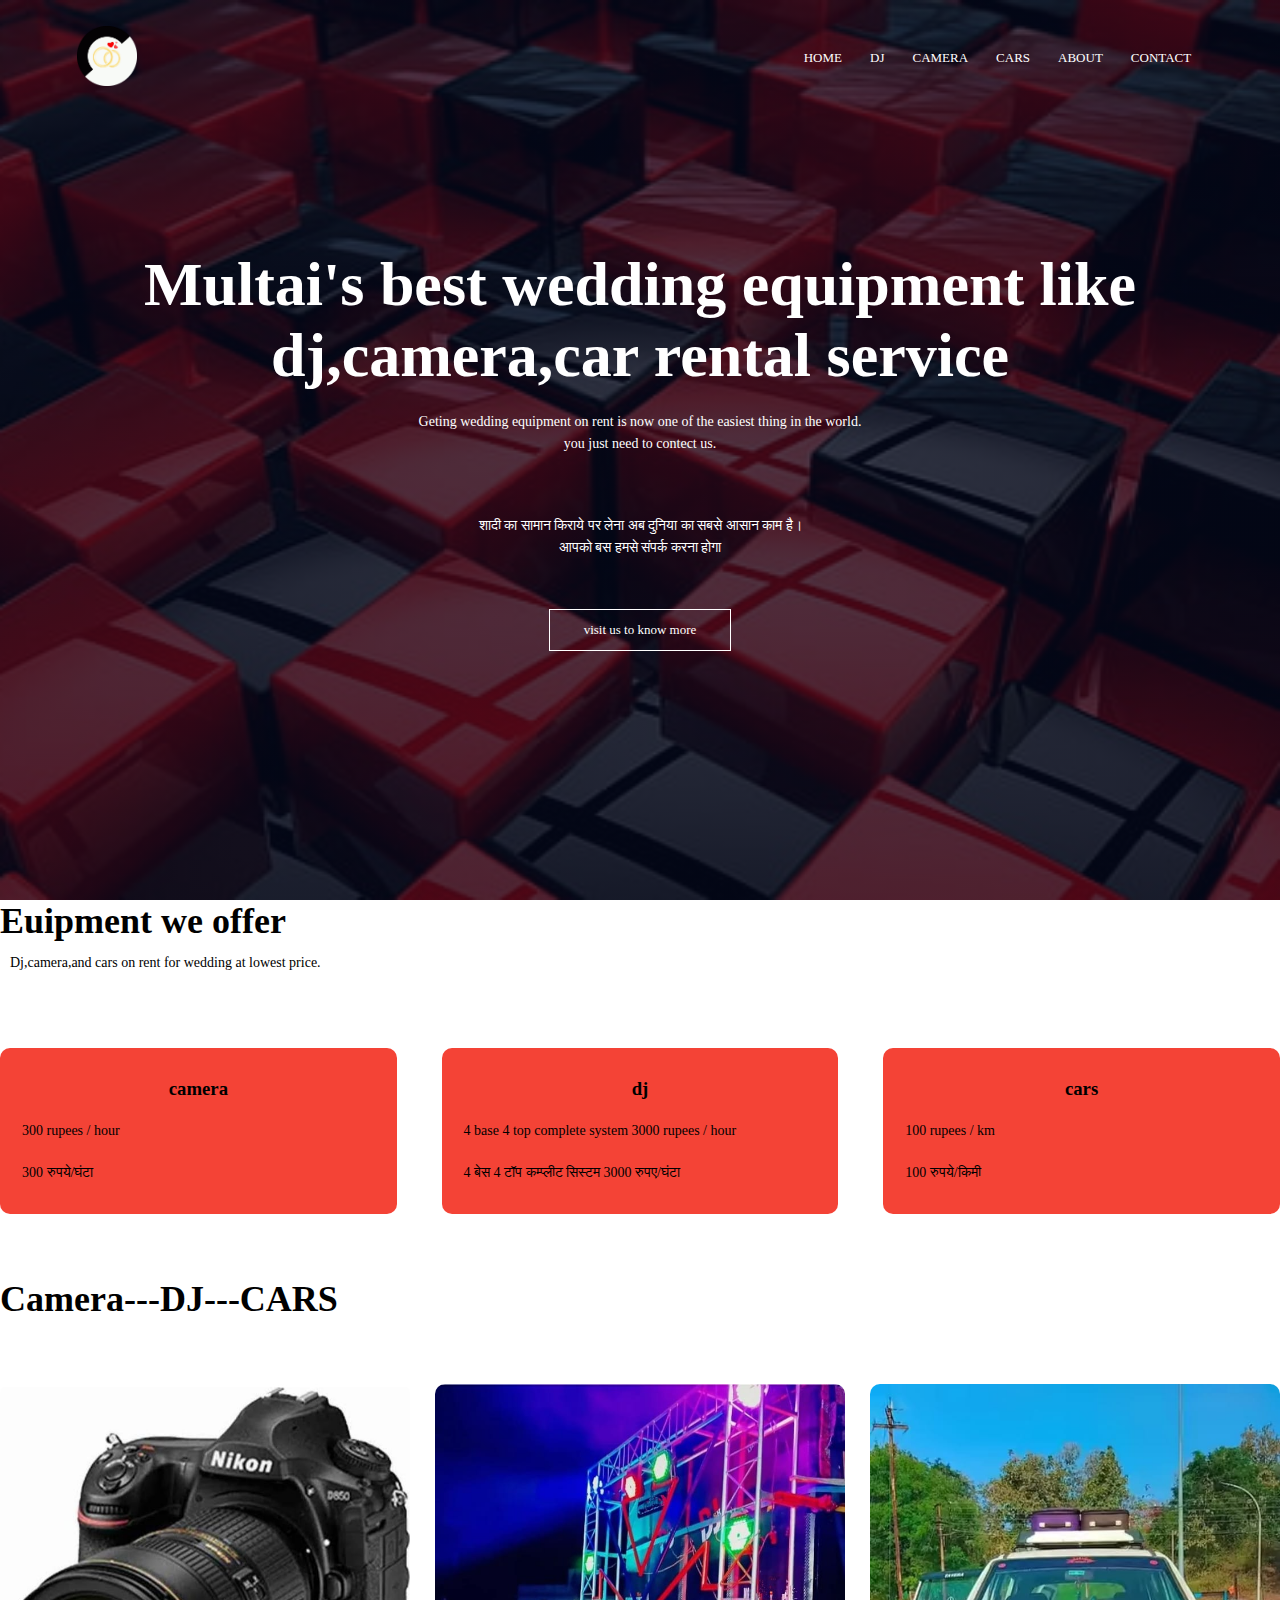
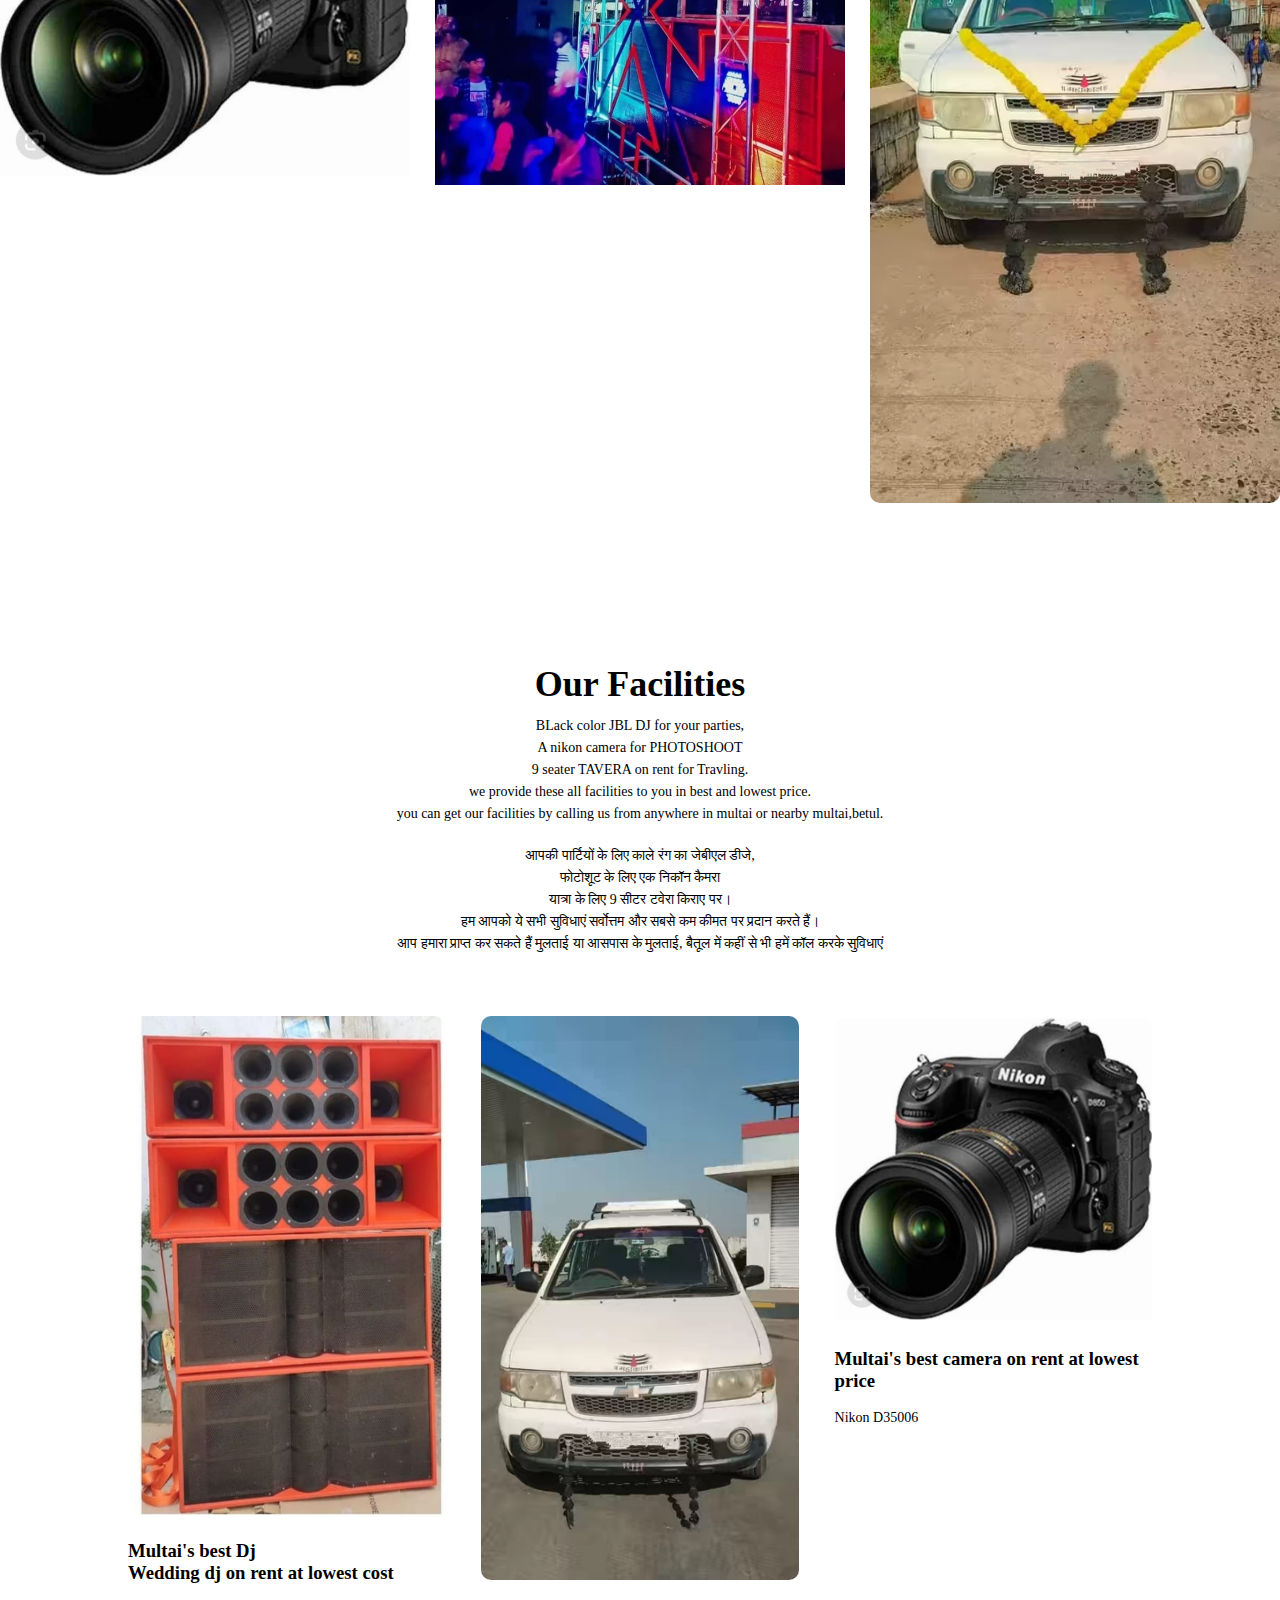
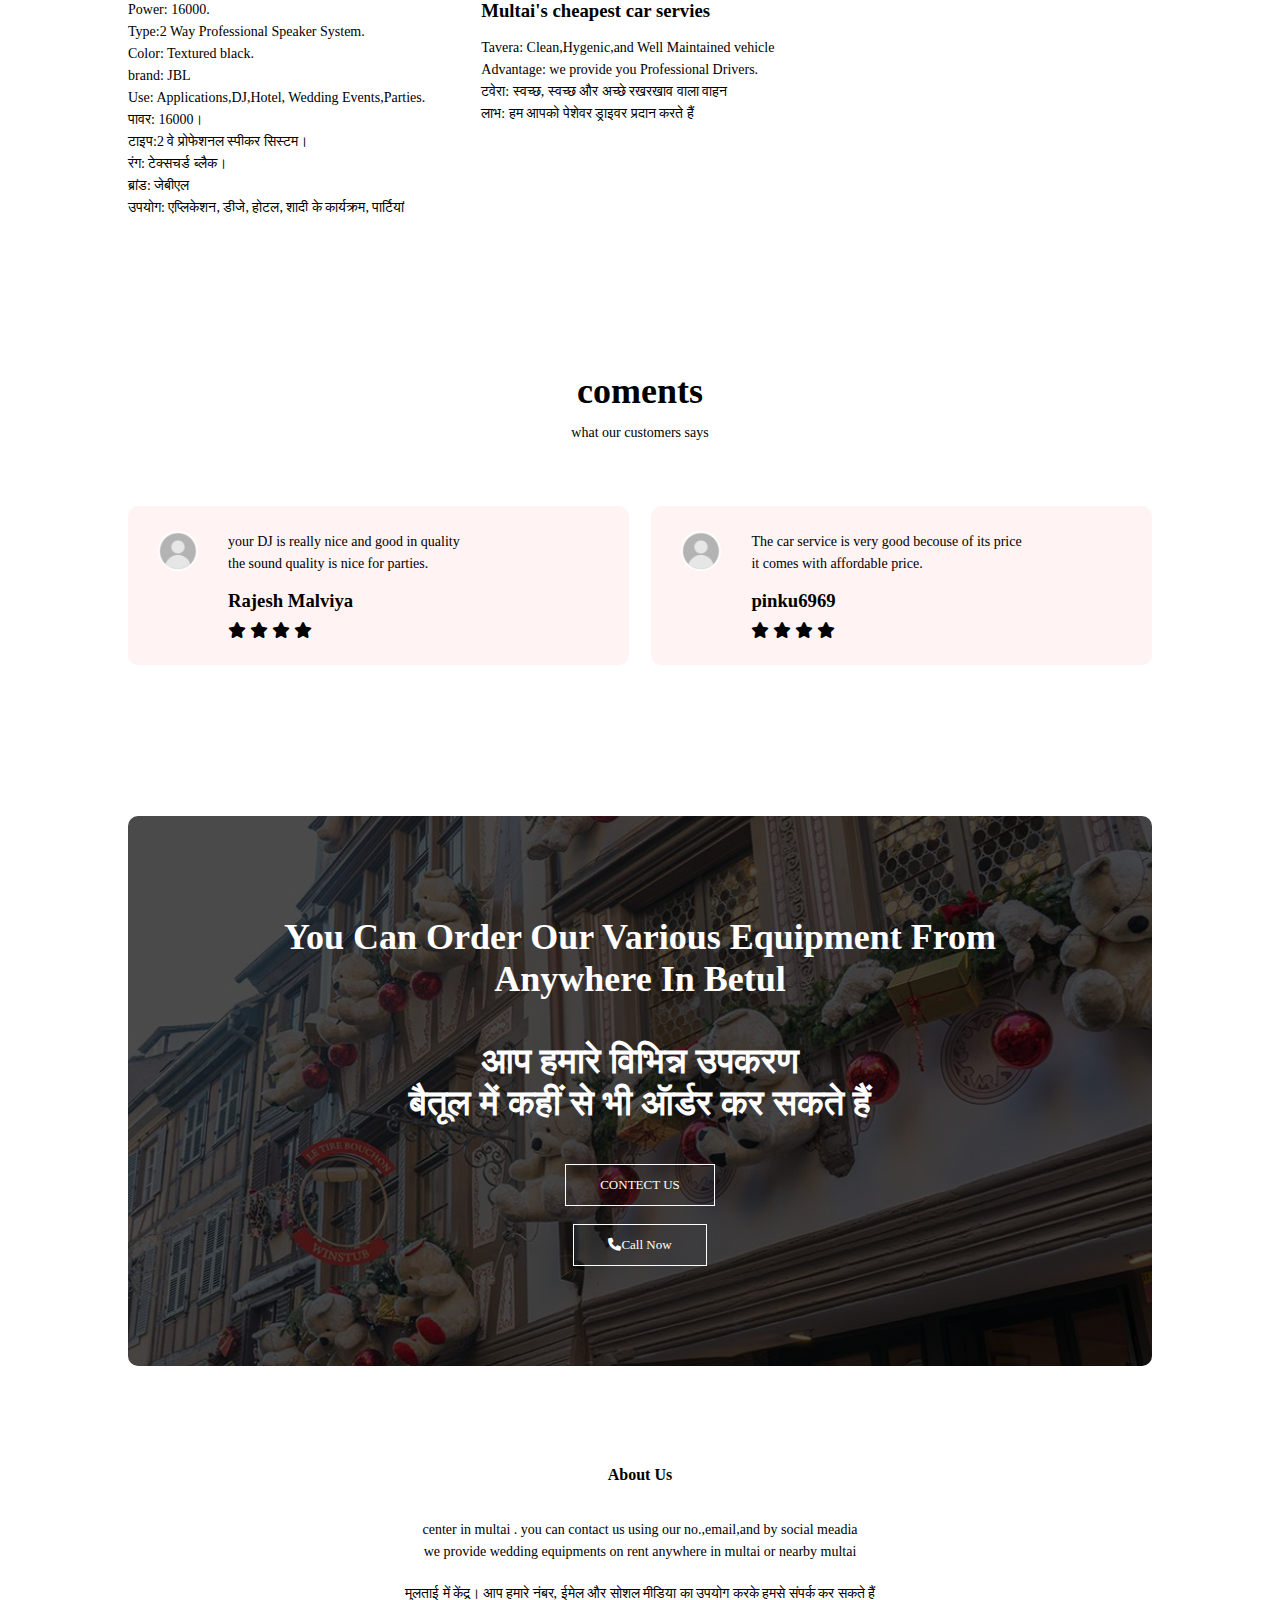
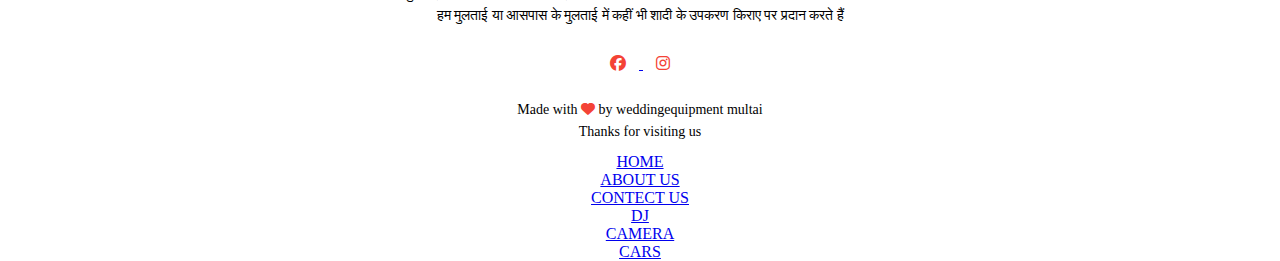
==== commit 2443edd0: "Update index.html" ====
--- a/index.html
+++ b/index.html
@@ -6,6 +6,7 @@
     <link rel="stylesheet" href="style.css">
     <link rel="stylesheet" href="css/all.css">
     <link rel="icon" href="images/favicon.jpg.png">
+    <meta name='description' content='Descriptive, keyword-rich text that talks about the page content goes here.'>
 
 
 <!-- Google tag (gtag.js) -->
@@ -22,7 +23,7 @@
 <body>
     <section class="header">
         <nav>
-        <a href="index.html"><img src="images/logo.png"></a>
+        <a href="index.html"><img src="images/logo.png" alt"wedding equipment logo"></a>
             <div class="nav-links" id="navLinks">
                <i class="fa fa-times" onclick="hideMenu()"></i>
                 <ul>
@@ -76,7 +77,7 @@
     <section class="Camera-col">  <h1>Camera---DJ---CARS</h1>
         <div class="row">
             <div class="Camera-col">
-                <img src="images/camera.jpg">
+                <img src="images/camera.jpg" alt"camera on rent">
             <div class="layer">
                 <h3>Nikon D35006</h3>
                 </div>
@@ -84,7 +85,7 @@
             </div>
             
             <div class="Camera-col">
-                <img src="images/dj.jpg">
+                <img src="images/dj.jpg" alt"dj on rent">
             <div class="layer">
                 <h3>
                 Power: 16000.Type:2 Way Professional Speaker System.<br> Color: Textured black.brand: JBL<br> Use: Applications,DJ,Hotel, Wedding  Events,Parties. 
@@ -93,7 +94,7 @@
                 </div>
                 
             <div class="Camera-col">
-                <img src="images/car.jpg">
+                <img src="images/car.jpg" alt"cars for rent">
             <div class="layer">
                 <h3> Tavera: Clean,Hygenic,and Well Maintained vehicle <br> Advantage: we provide you Professional Drivers.  </h3>
                 </div>
@@ -108,14 +109,14 @@
     
     <div class="row">
         <div class="facilities-col">  
-            <img src="images/djj.jpg">
+            <img src="images/djj.jpg" alt"DJ setup">
             <h3>Multai's best Dj<br> Wedding dj on rent at lowest cost </h3>
             <p>Power: 16000.<br> Type:2 Way Professional Speaker System.<br> Color: Textured black.<br> brand: JBL<br> Use: Applications,DJ,Hotel, Wedding  Events,Parties.  </p>
             <p> पावर: 16000।<br> टाइप:2 वे प्रोफेशनल स्पीकर सिस्टम।<br> रंग: टेक्सचर्ड ब्लैक।<br> ब्रांड: जेबीएल<br> उपयोग: एप्लिकेशन, डीजे, होटल, शादी के कार्यक्रम, पार्टियां</p>
         
         </div>
          <div class="facilities-col">  
-            <img src="images/tavera.jpg">
+            <img src="images/tavera.jpg" alt" cab">
             <h3>Multai's cheapest car servies </h3>
             <p> Tavera: Clean,Hygenic,and Well Maintained vehicle <br> Advantage: we provide you Professional Drivers.  </p>
              <p>टवेरा: स्वच्छ, स्वच्छ और अच्छे रखरखाव वाला वाहन <br> लाभ: हम आपको पेशेवर ड्राइवर प्रदान करते हैं</p>
@@ -123,7 +124,7 @@
         </div>
         
          <div class="facilities-col">  
-            <img src="images/camera.jpg">
+            <img src="images/camera.jpg" alt"wedding camera">
             <h3>Multai's best camera on rent at lowest price </h3>
             <p>Nikon D35006</p>
         
@@ -144,7 +145,7 @@
     <div class="row">
         <div class="testimonial-col">
             
-        <img src="images/user.jpg">
+        <img src="images/user.jpg" alt"dp">
         <div>
         <p> your DJ is really nice and good in quality<br> the sound quality is nice for parties.</p>
         <h3> Rajesh Malviya </h3>
@@ -157,7 +158,7 @@
         </div>  
         <div class="testimonial-col">
             
-        <img src="images/user.jpg">
+        <img src="images/user.jpg" alt"whatsAap dp">
         <div>
         <p> The car service is very good becouse of its price <br> it comes with affordable price.</p>
         <h3> pinku6969 </h3>
--- a/style.css
+++ b/style.css
@@ -134,7 +134,7 @@
     font-weight: 600;
 }
 p{
-    color: #777;
+    color: black;
     font-size: 14px;
     font-weight: 300;
     line-height: 22px;
@@ -148,7 +148,7 @@
 }
 .Equipment-col{
     flex-basis: 31%;
-    background: #fff3f3;
+    background:#f44336;
     border-radius: 10px;
     margin-bottom: 5%;
     padding: 20px 12px;
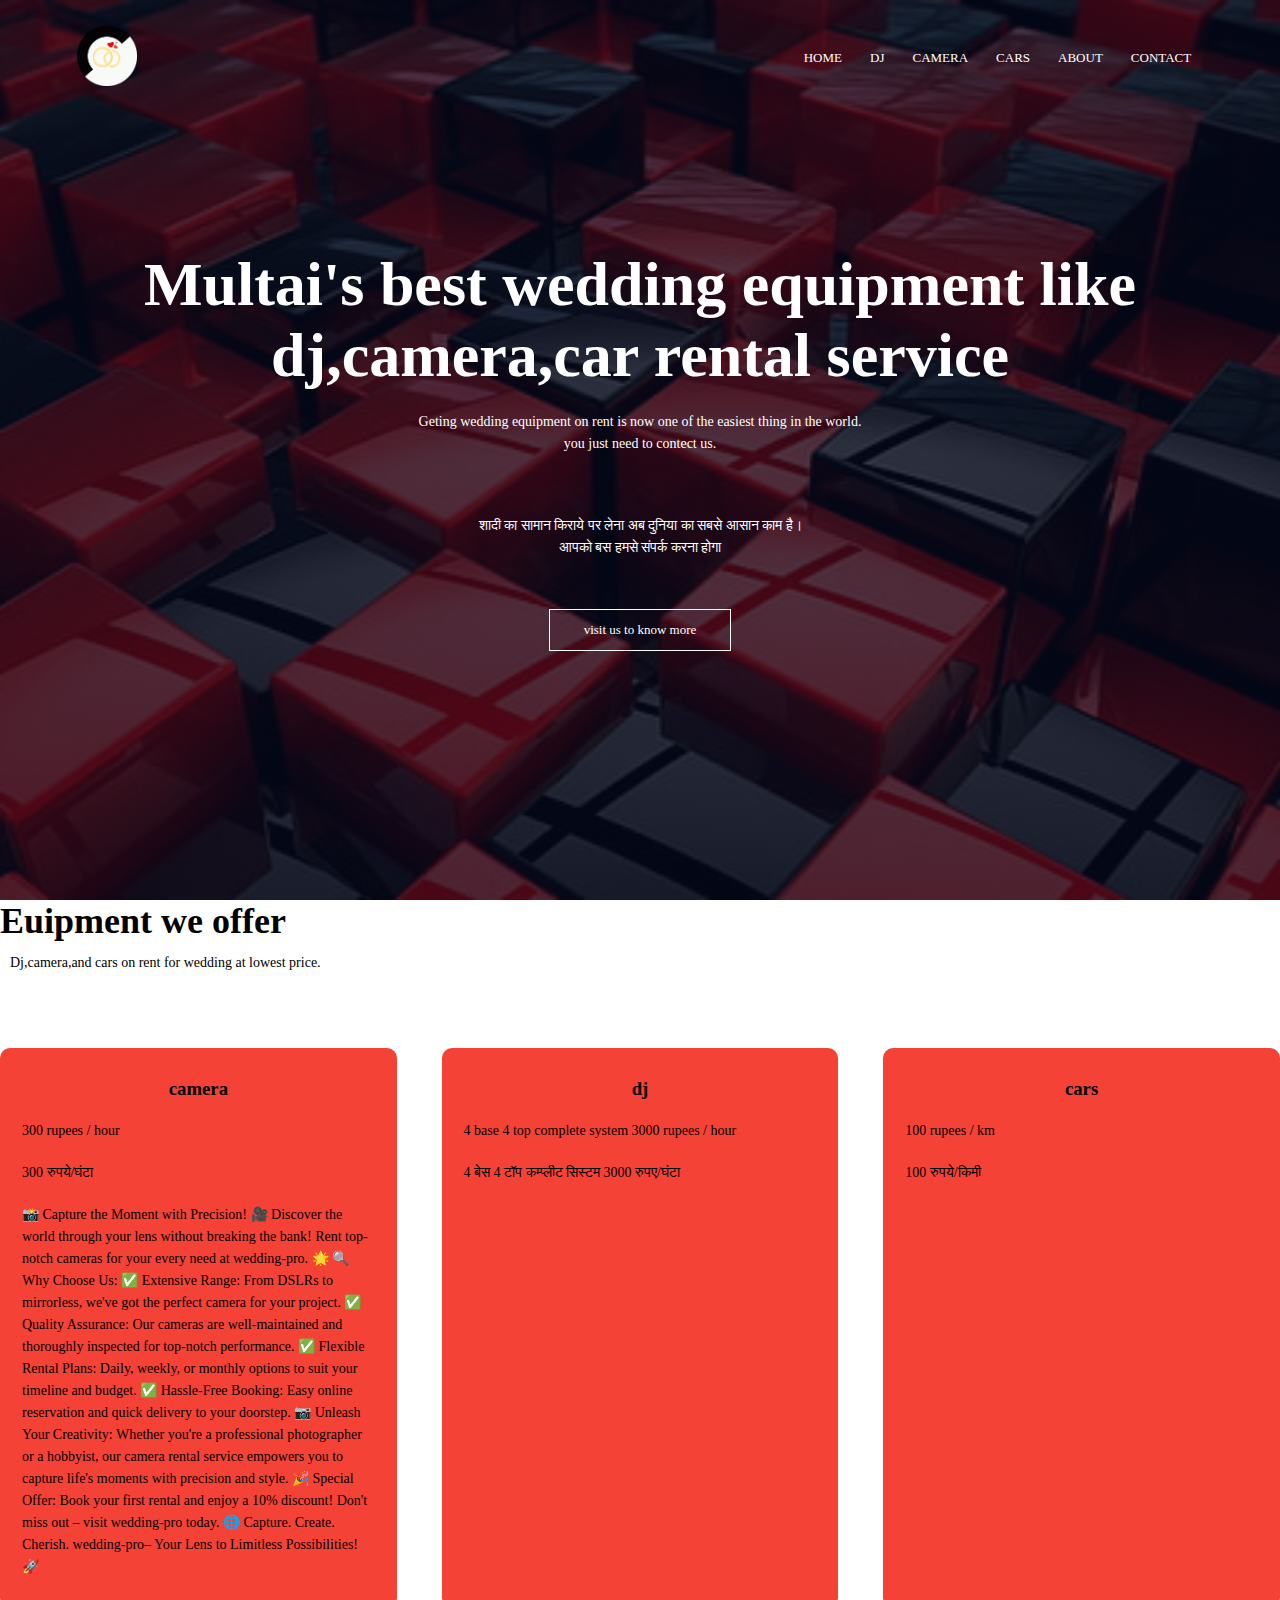
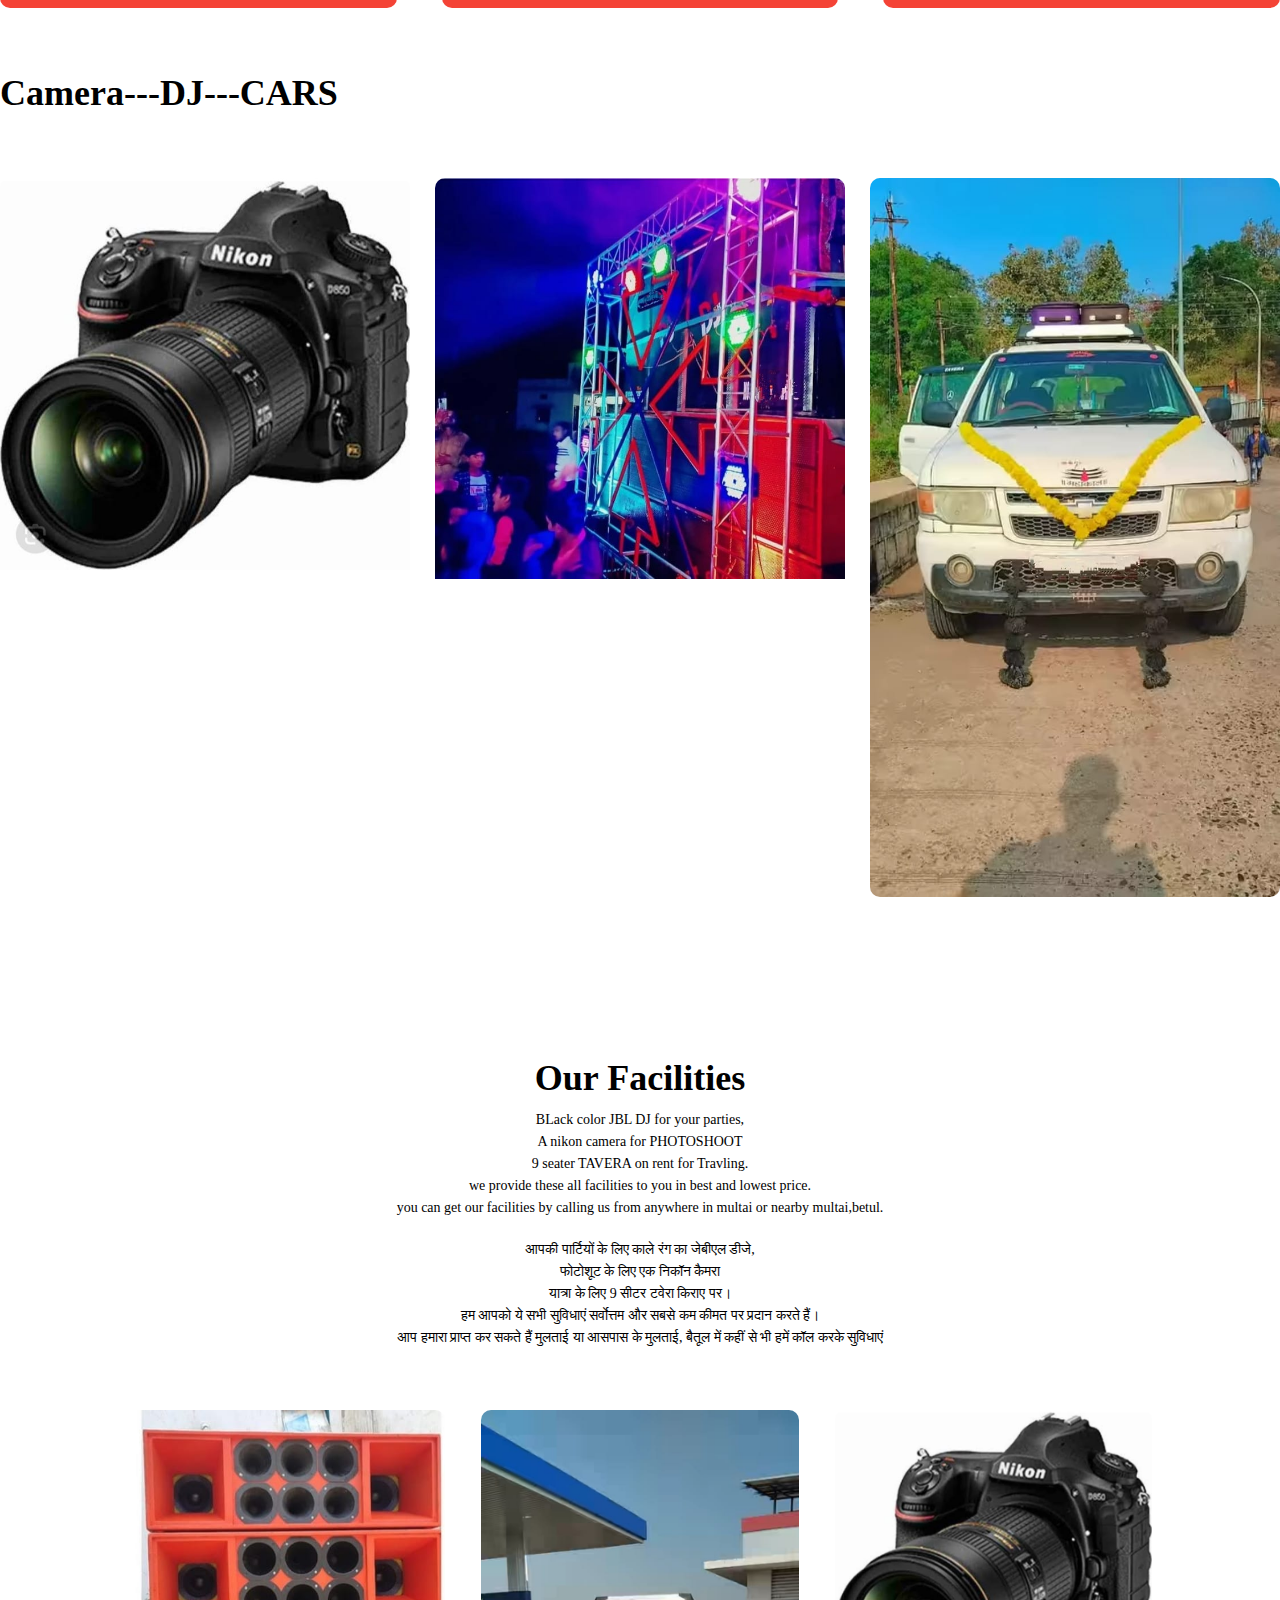
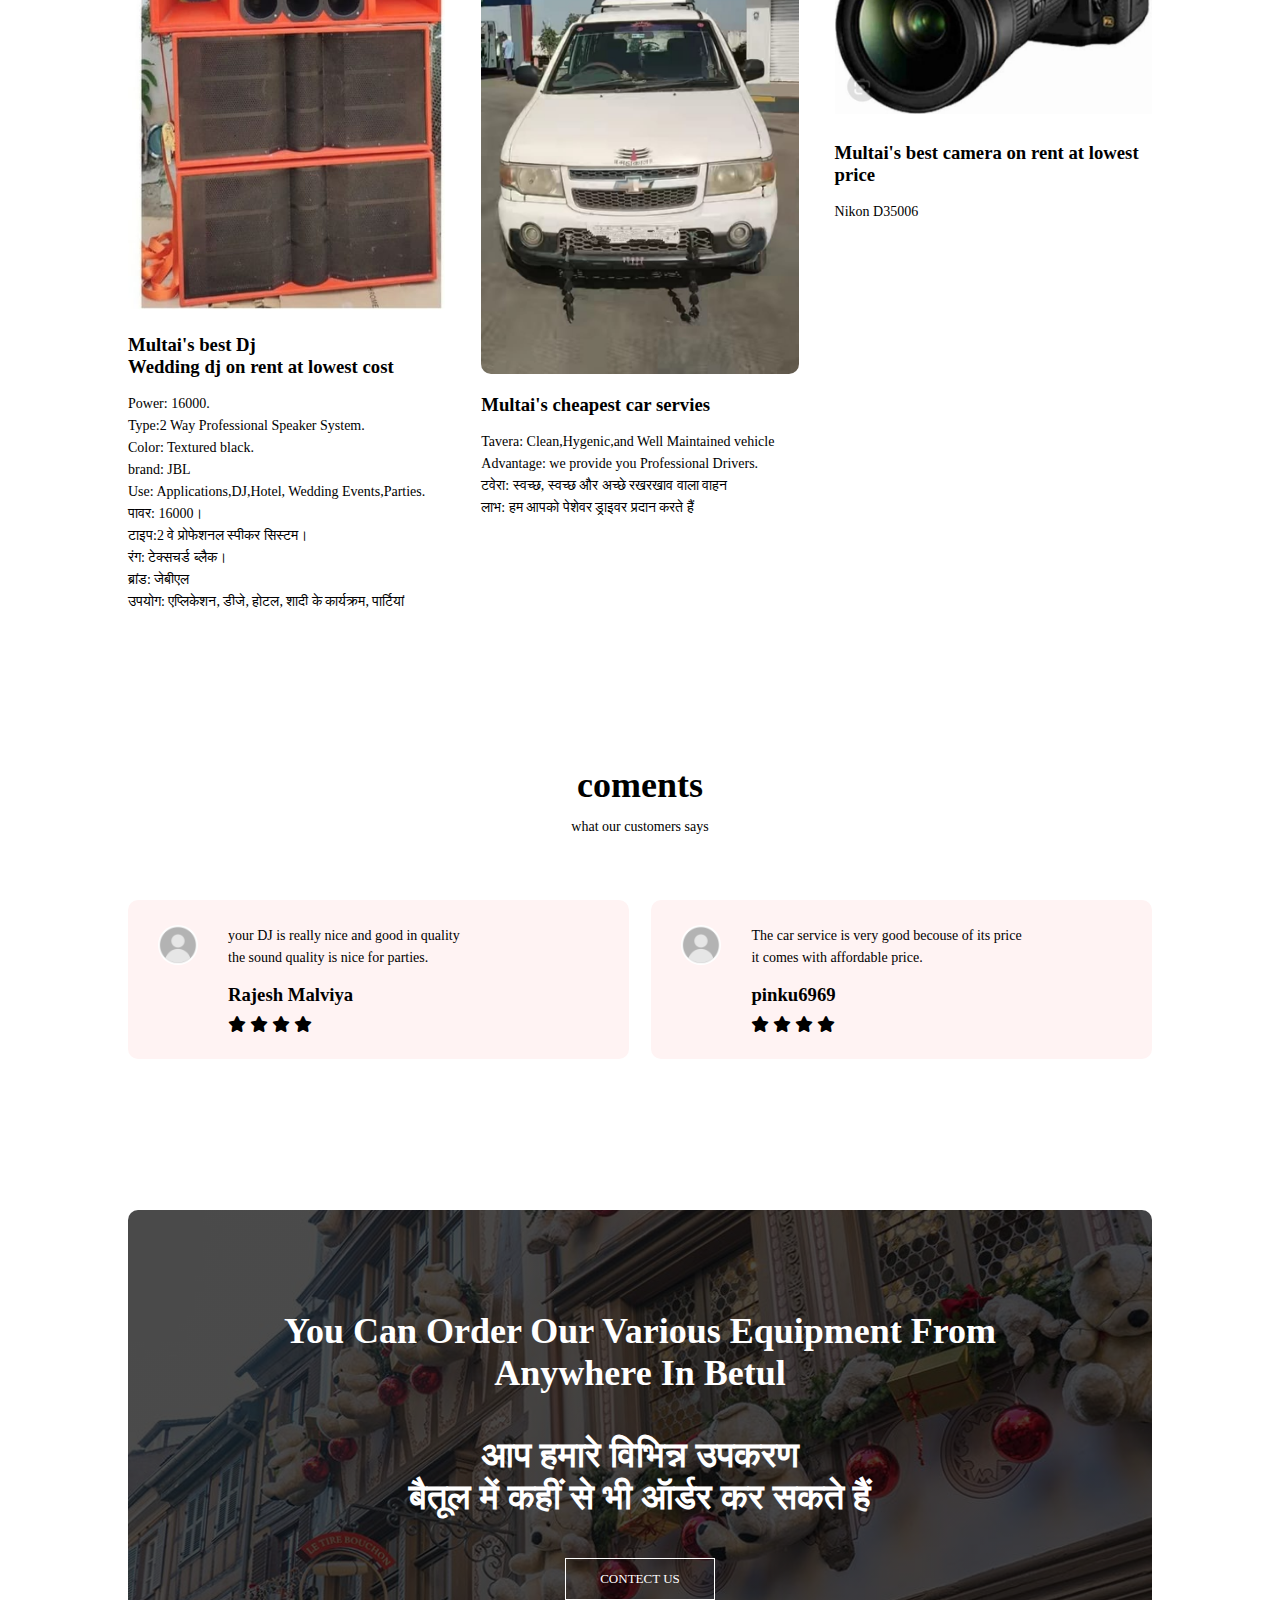
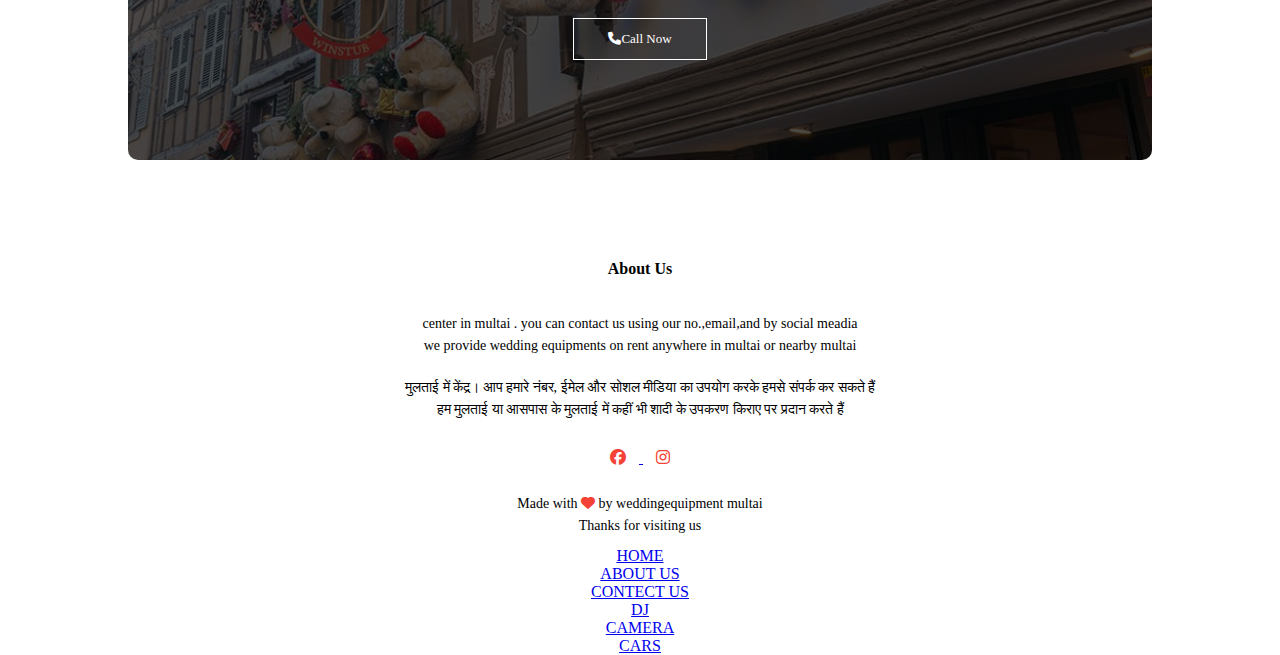
==== commit 2729a921: "Update index.html" ====
--- a/index.html
+++ b/index.html
@@ -58,6 +58,22 @@
             <h3>camera</h3>
             <p>300 rupees / hour</p>
             <p>300 रुपये/घंटा</p>
+            <p>📸 Capture the Moment with Precision! 🎥
+
+Discover the world through your lens without breaking the bank! Rent top-notch cameras for your every need at wedding-pro. 🌟
+
+🔍 Why Choose Us:
+✅ Extensive Range: From DSLRs to mirrorless, we've got the perfect camera for your project.
+✅ Quality Assurance: Our cameras are well-maintained and thoroughly inspected for top-notch performance.
+✅ Flexible Rental Plans: Daily, weekly, or monthly options to suit your timeline and budget.
+✅ Hassle-Free Booking: Easy online reservation and quick delivery to your doorstep.
+
+📷 Unleash Your Creativity:
+Whether you're a professional photographer or a hobbyist, our camera rental service empowers you to capture life's moments with precision and style.
+
+🎉 Special Offer: Book your first rental and enjoy a 10% discount! Don't miss out – visit wedding-pro today. 🌐
+
+Capture. Create. Cherish. wedding-pro– Your Lens to Limitless Possibilities! 🚀</p>
             </div>
             <div class="Equipment-col">
             <h3>dj</h3>
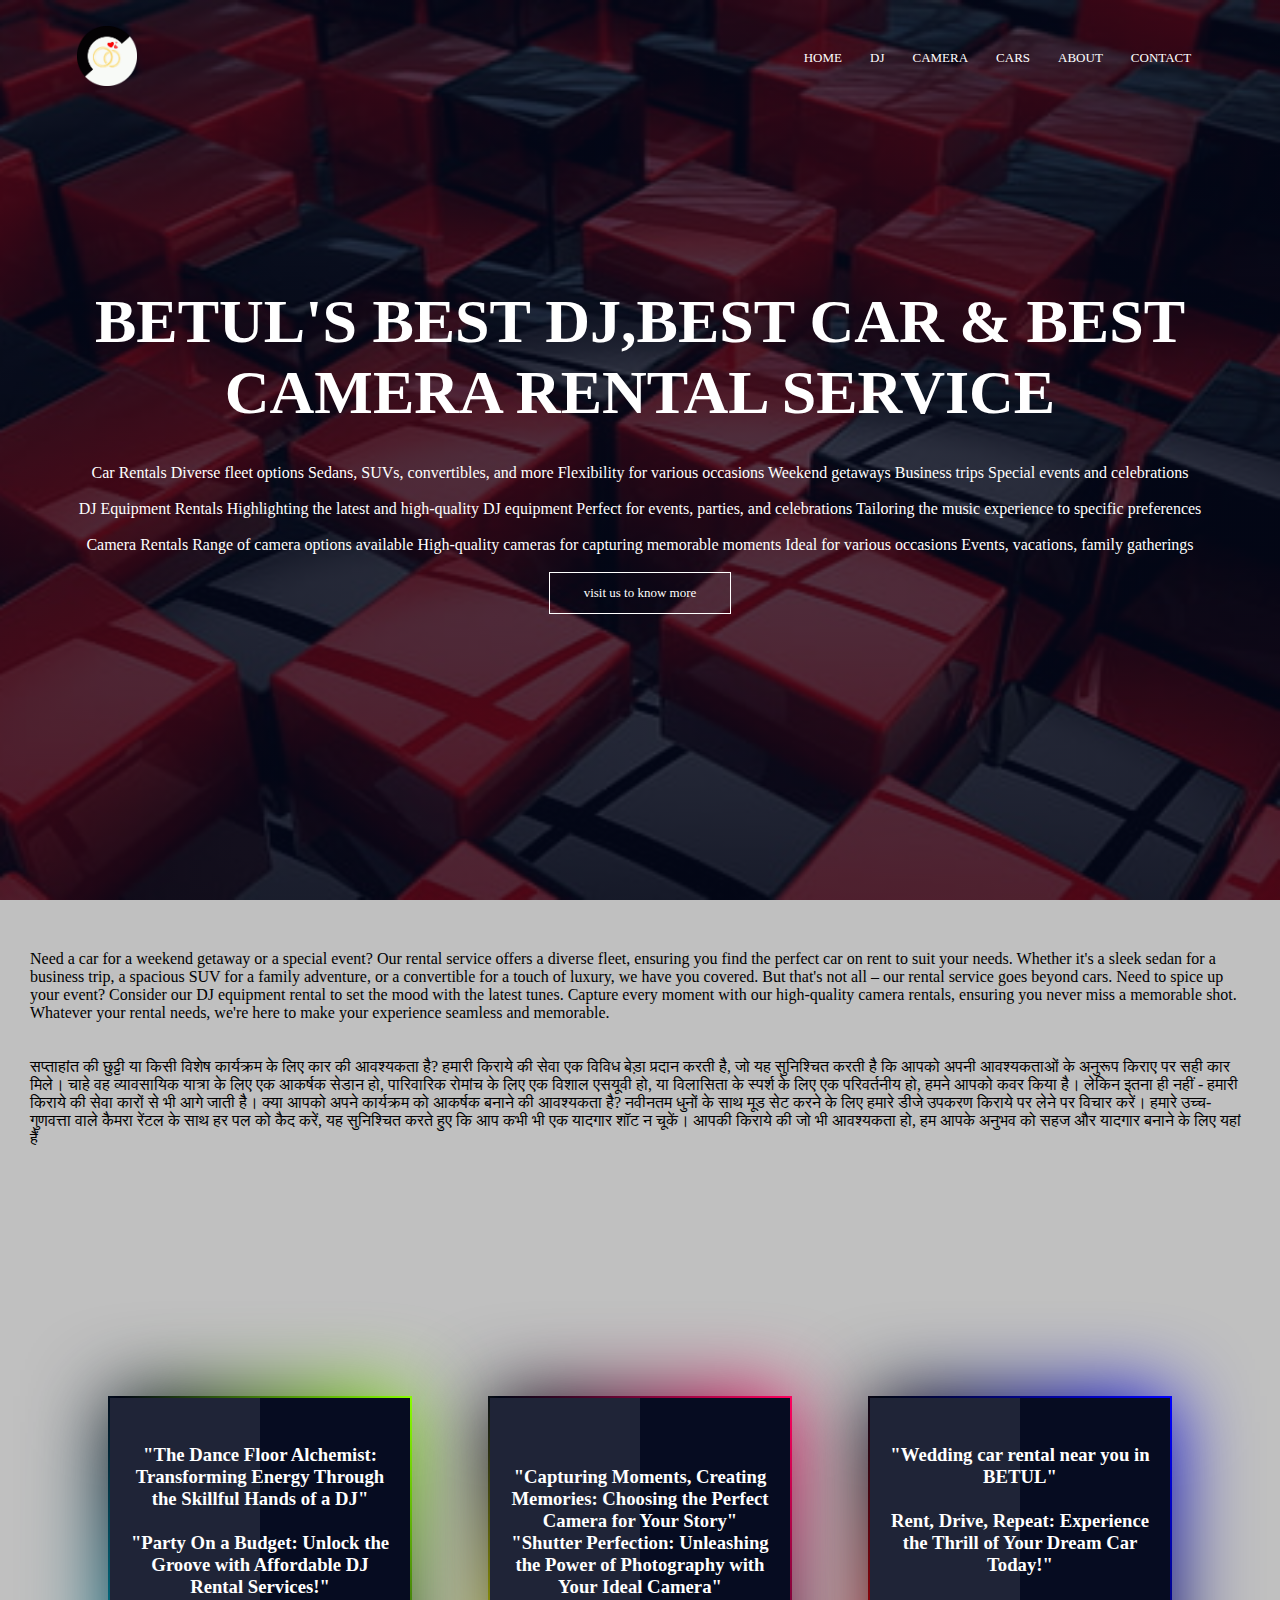
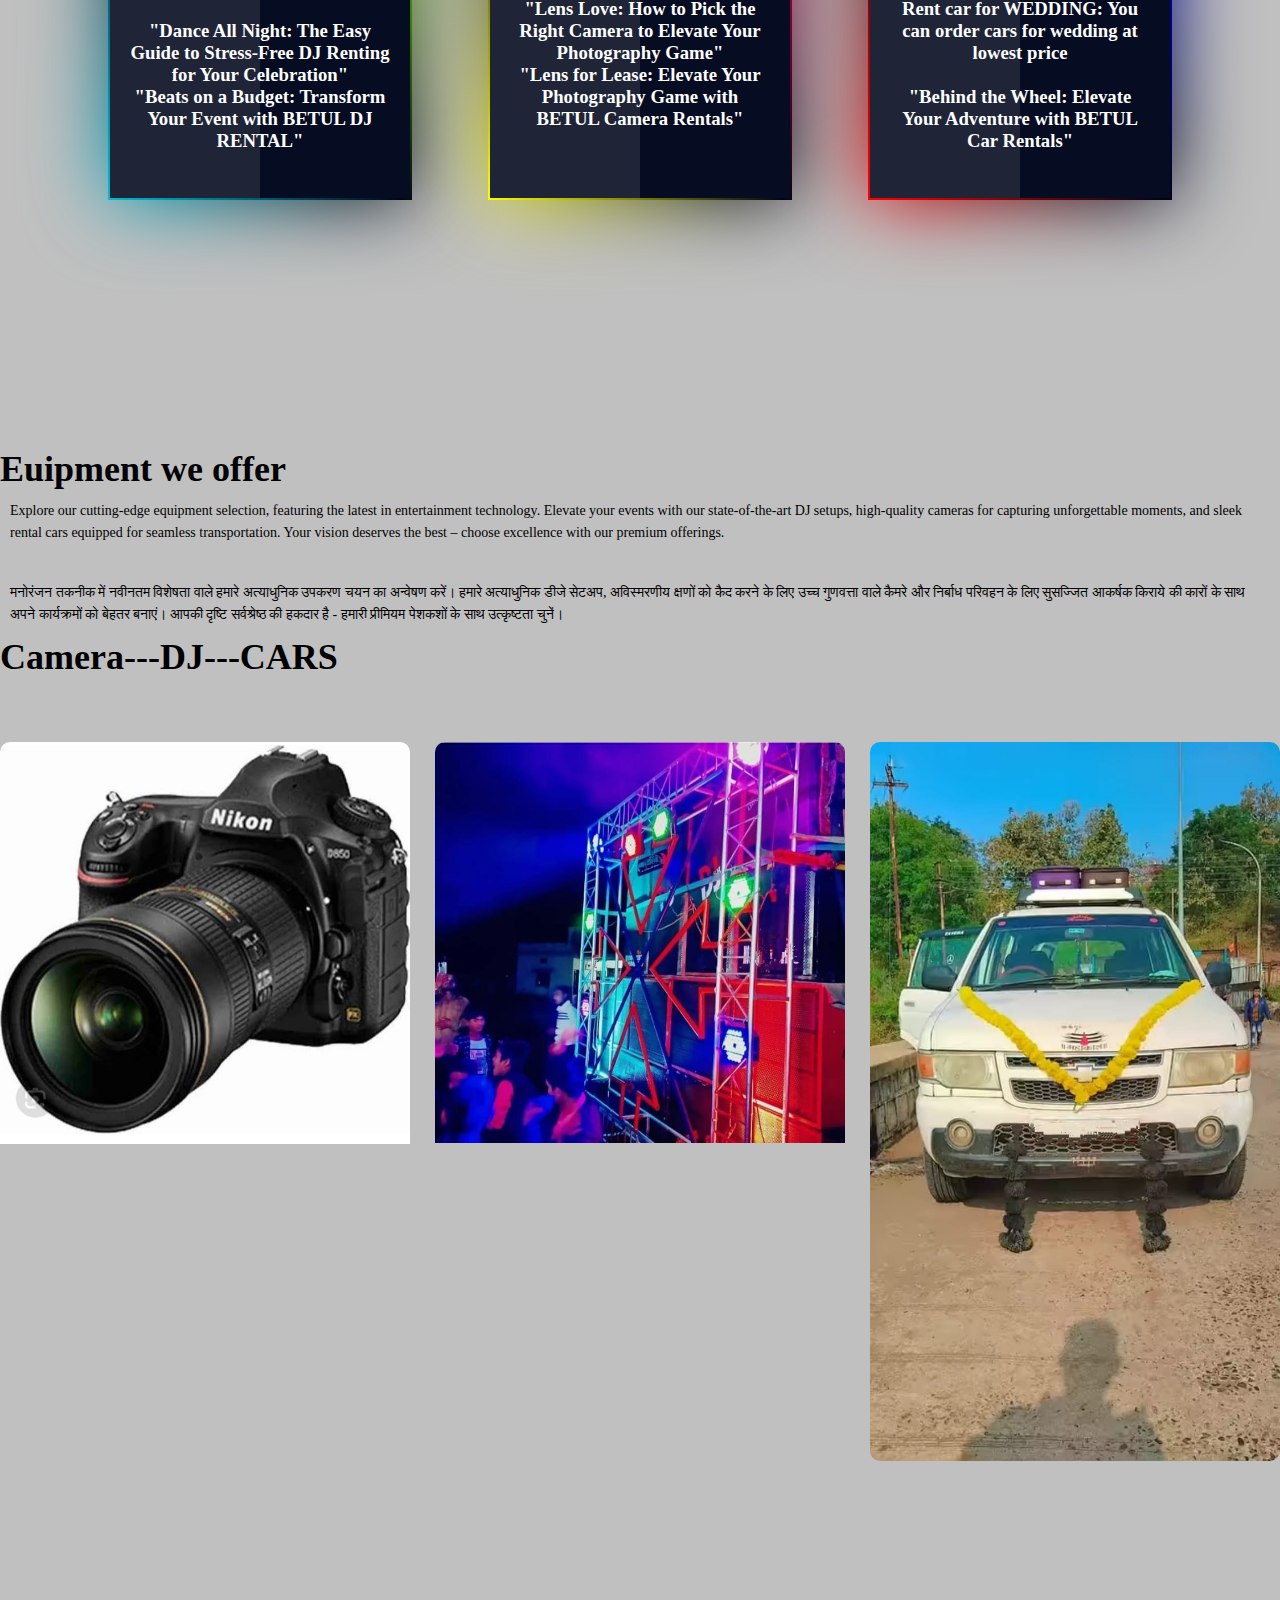
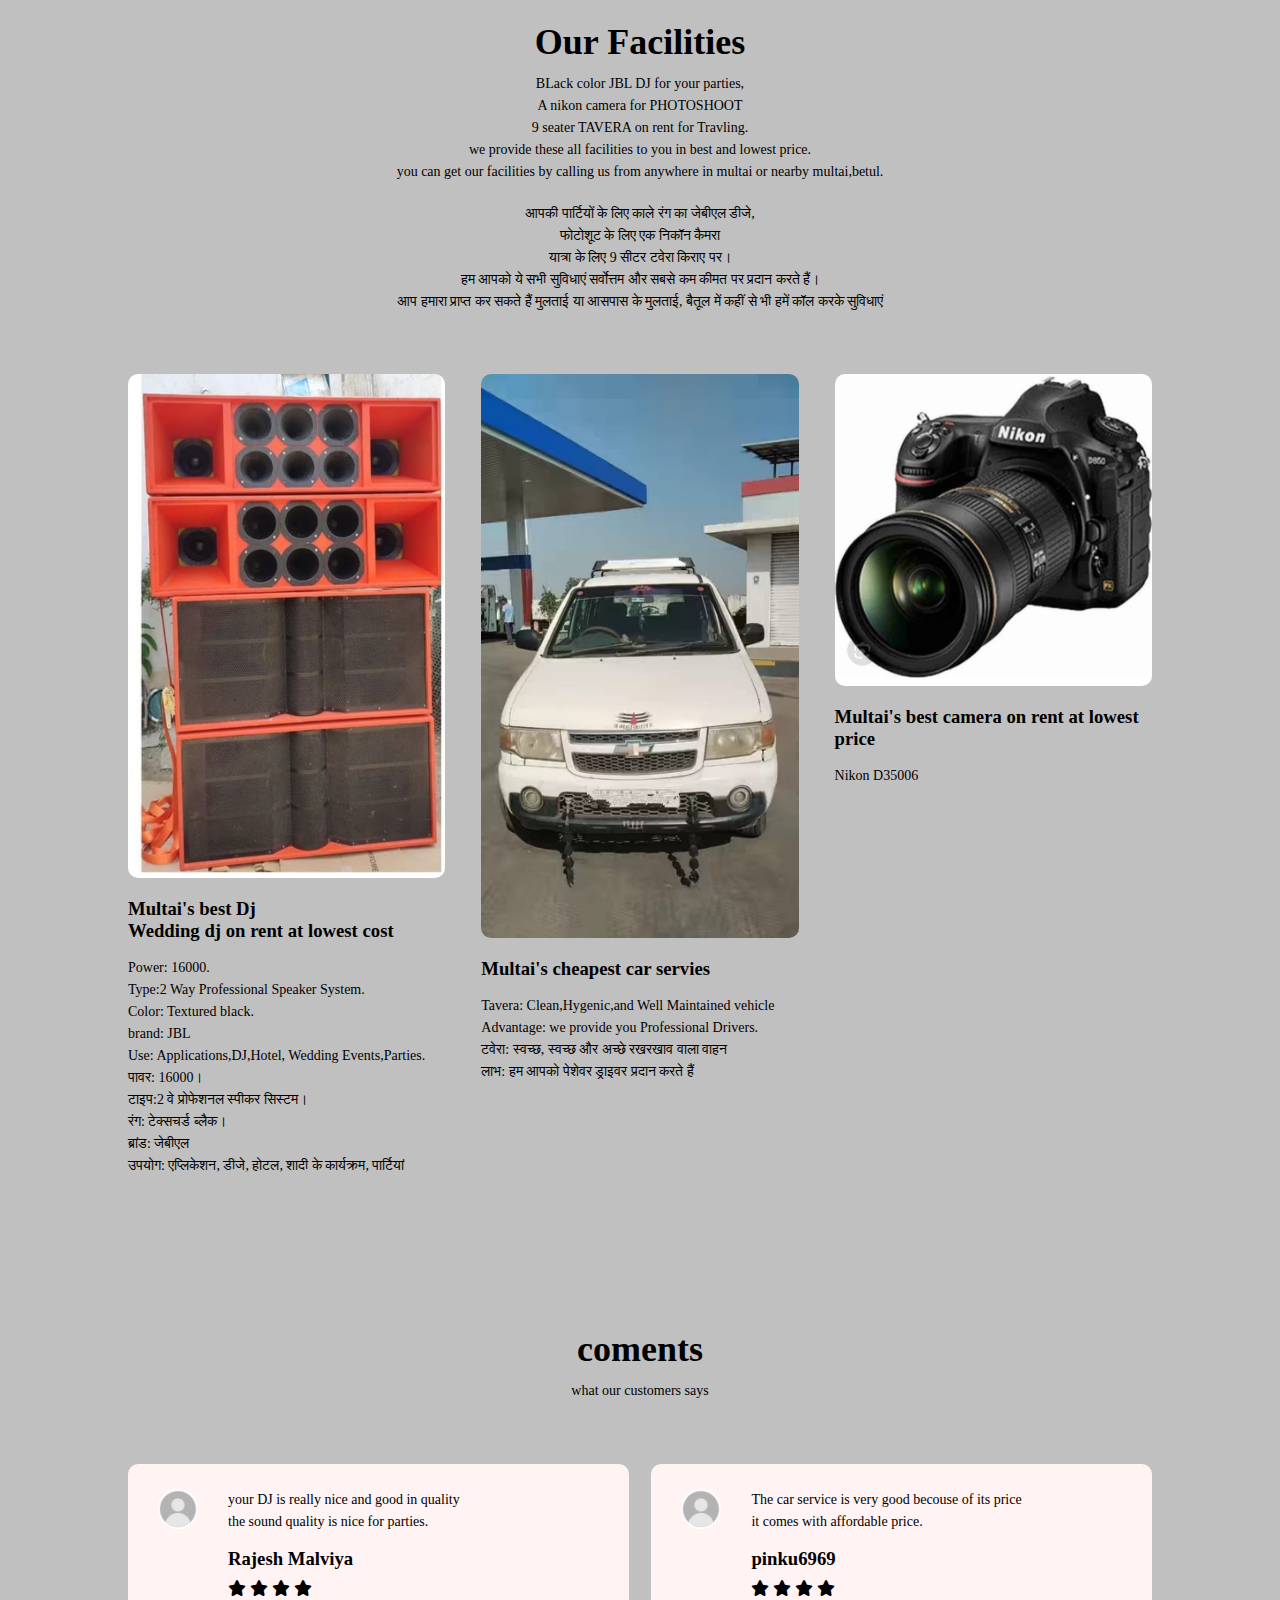
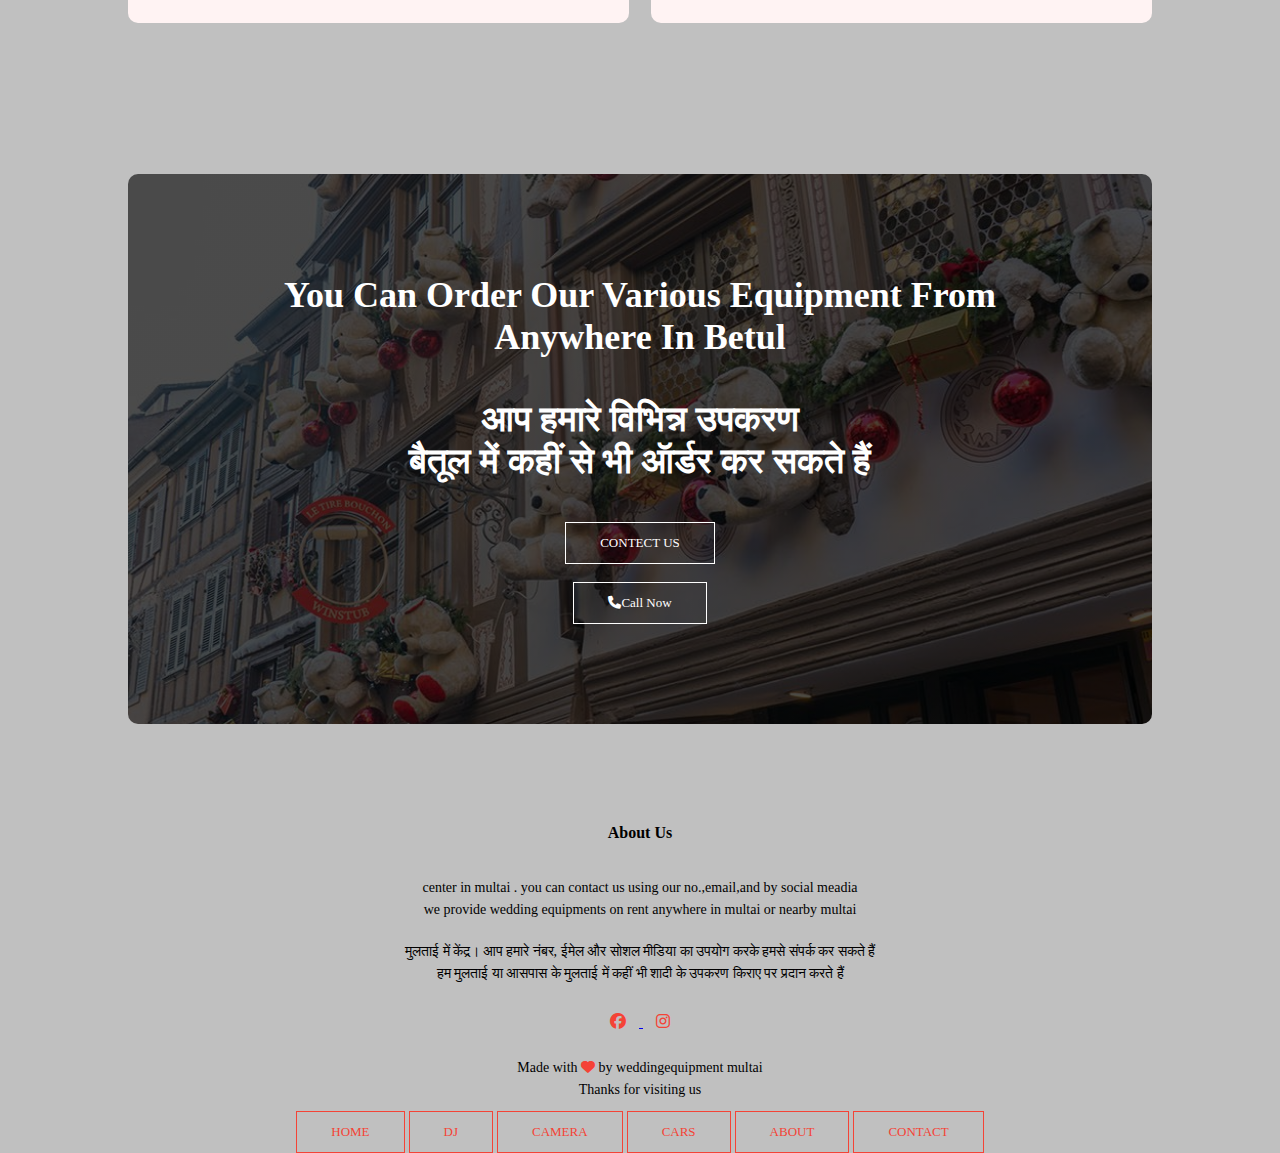
==== commit 94ddb601: "Add files via upload" ====
--- a/index.html
+++ b/index.html
@@ -1,29 +1,37 @@
 <!DOCTYPE html>
-<html>  
+<html lang="en">  
 <head>
-    <meta name="viewport" content="width=device-width, initial-scale=1.0">
-    <title>wedding equipment.pro</title>
-    <link rel="stylesheet" href="style.css">
-    <link rel="stylesheet" href="css/all.css">
-    <link rel="icon" href="images/favicon.jpg.png">
-    <meta name='description' content='Descriptive, keyword-rich text that talks about the page content goes here.'>
-
-
+  <meta name="discription" content="we provide you 'dj,camera'and car for events on rent at lowest price possible in multai, betul, Indore, bhopal, madhya,india">
+<meta name="google-site-verification" content="AxdexmjFx2QZt-fMq1Y_B3ngQUCcUshKZzXH7KLeu0U" />
 <!-- Google tag (gtag.js) -->
-<script async src="https://www.googletagmanager.com/gtag/js?id=G-CDBN9S7M0P"></script>
+<script async src="https://www.googletagmanager.com/gtag/js?id=G-6HFPM15FTZ"></script>
 <script>
   window.dataLayer = window.dataLayer || [];
   function gtag(){dataLayer.push(arguments);}
   gtag('js', new Date());
 
-  gtag('config', 'G-CDBN9S7M0P');
+  gtag('config', 'G-6HFPM15FTZ');
 </script>
+
+    
+
+
+
+
+
+
+    
+    <meta name="viewport" content="width=device-width, initial-scale=1.0">
+    <title>betul-Wedding</title>
+    <link rel="stylesheet" href="style.css">
+    <link rel="stylesheet" href="css/all.css">
+    <link rel="icon" href="images/favicon.jpg.png">
     
 </head>
 <body>
     <section class="header">
         <nav>
-        <a href="index.html"><img src="images/logo.png" alt"wedding equipment logo"></a>
+        <a href="index.html"><img class="logo"src="images/logo.png" alt="wedding-pro"></a>
             <div class="nav-links" id="navLinks">
                <i class="fa fa-times" onclick="hideMenu()"></i>
                 <ul>
@@ -41,67 +49,109 @@
             <i class="fa fa-bars" onclick="showMenu()"></i>
         </nav>
     <div class="text-box">
-        <h1>Multai's best wedding equipment like dj,camera,car rental service</h1>
-        <p>Geting wedding equipment on rent is now one of the easiest thing in the world.<br>you just need to contect us.</p>
-        <p>शादी का सामान किराये पर लेना अब दुनिया का सबसे आसान काम है।<br>आपको बस हमसे संपर्क करना होगा</p>
+        <h1>BETUL'S BEST DJ,BEST CAR & BEST CAMERA RENTAL SERVICE</h1><br> <br>
+        <p1>
+            <bold>Car Rentals</bold>
+ Diverse fleet options
+ Sedans, SUVs, convertibles, and more
+ Flexibility for various occasions
+ Weekend getaways
+ Business trips
+ Special events and celebrations<br> <br>
+
+            <bold> DJ Equipment Rentals </bold>
+ Highlighting the latest and high-quality DJ equipment
+ Perfect for events, parties, and celebrations
+ Tailoring the music experience to specific preferences<br> <br>
+
+            <bold>Camera Rentals</bold>
+ Range of camera options available
+ High-quality cameras for capturing memorable moments
+ Ideal for various occasions
+ Events, vacations, family gatherings</p1>
+    <br> <br>
+        
         <a href="about.html" class="hero-btn">visit us to know more</a>
         </div>
     
     </section>
+    <section class="heading">
+    <p1>Need a car for a weekend getaway or a special event? Our rental service offers a diverse fleet, ensuring you find the perfect car on rent to suit your needs. Whether it's a sleek sedan for a business trip, a spacious SUV for a family adventure, or a convertible for a touch of luxury, we have you covered. But that's not all – our rental service goes beyond cars. Need to spice up your event? Consider our DJ equipment rental to set the mood with the latest tunes. Capture every moment with our high-quality camera rentals, ensuring you never miss a memorable shot. Whatever your rental needs, we're here to make your experience seamless and memorable.</p1><br> <br> <br>
+        <p1>सप्ताहांत की छुट्टी या किसी विशेष कार्यक्रम के लिए कार की आवश्यकता है? हमारी किराये की सेवा एक विविध बेड़ा प्रदान करती है, जो यह सुनिश्चित करती है कि आपको अपनी आवश्यकताओं के अनुरूप किराए पर सही कार मिले। चाहे वह व्यावसायिक यात्रा के लिए एक आकर्षक सेडान हो, पारिवारिक रोमांच के लिए एक विशाल एसयूवी हो, या विलासिता के स्पर्श के लिए एक परिवर्तनीय हो, हमने आपको कवर किया है। लेकिन इतना ही नहीं - हमारी किराये की सेवा कारों से भी आगे जाती है। क्या आपको अपने कार्यक्रम को आकर्षक बनाने की आवश्यकता है? नवीनतम धुनों के साथ मूड सेट करने के लिए हमारे डीजे उपकरण किराये पर लेने पर विचार करें। हमारे उच्च-गुणवत्ता वाले कैमरा रेंटल के साथ हर पल को कैद करें, यह सुनिश्चित करते हुए कि आप कभी भी एक यादगार शॉट न चूकें। आपकी किराये की जो भी आवश्यकता हो, हम आपके अनुभव को सहज और यादगार बनाने के लिए यहां हैं</p1>
+    
+    
+    </section>
+    
+      <section class="card"> 
+ 
+ <div class="box">
+    <div class="glass"></div>
+    <div class="content"> <h3>"The Dance Floor Alchemist: Transforming Energy Through the Skillful Hands of a DJ"<br> <br>
+
+"Party On a Budget: Unlock the Groove with Affordable DJ Rental Services!"<br> <br>
+
+"Dance All Night: The Easy Guide to Stress-Free DJ Renting for Your Celebration"<br>
+
+"Beats on a Budget: Transform Your Event with BETUL DJ RENTAL"
+</h3> </div>
+    
+    </div>
+<div class="box">
+    <div class="glass"></div>
+<div class="content"><h3>"Capturing Moments, Creating Memories: Choosing the Perfect Camera for Your Story"<br>
+
+"Shutter Perfection: Unleashing the Power of Photography with Your Ideal Camera"<br>
+
+"Lens Love: How to Pick the Right Camera to Elevate Your Photography Game"<br>
+
+"Lens for Lease: Elevate Your Photography Game with BETUL Camera Rentals"
+</h3></div>
+    
+    </div>  
+    
+<div class="box">
+    <div class="glass"></div>
+    <div class="content"><h3> "Wedding car rental near you in BETUL"<br> <br>Rent, Drive, Repeat: Experience the Thrill of Your Dream Car Today!" <br>  <br>Rent car for WEDDING: You can order cars for wedding at lowest price <br> <br>
+
+"Behind the Wheel: Elevate Your Adventure with BETUL Car Rentals"</h3></div>
+</div>
+    
+    </section>
+    
+    
+
+    
+    
+    
+    
+    
+    
+    
+    
+    
+    
     <!----Euipment----->
     
     <section class="Euipment">
         <h1>Euipment we offer </h1>
-        <p>Dj,camera,and cars on rent for wedding at lowest price.</p>
-        <div class="row">
-        <div class="Equipment-col">
-            <h3>camera</h3>
-            <p>300 rupees / hour</p>
-            <p>300 रुपये/घंटा</p>
-            <p>📸 Capture the Moment with Precision! 🎥
-
-Discover the world through your lens without breaking the bank! Rent top-notch cameras for your every need at wedding-pro. 🌟
-
-🔍 Why Choose Us:
-✅ Extensive Range: From DSLRs to mirrorless, we've got the perfect camera for your project.
-✅ Quality Assurance: Our cameras are well-maintained and thoroughly inspected for top-notch performance.
-✅ Flexible Rental Plans: Daily, weekly, or monthly options to suit your timeline and budget.
-✅ Hassle-Free Booking: Easy online reservation and quick delivery to your doorstep.
-
-📷 Unleash Your Creativity:
-Whether you're a professional photographer or a hobbyist, our camera rental service empowers you to capture life's moments with precision and style.
-
-🎉 Special Offer: Book your first rental and enjoy a 10% discount! Don't miss out – visit wedding-pro today. 🌐
-
-Capture. Create. Cherish. wedding-pro– Your Lens to Limitless Possibilities! 🚀</p>
-            </div>
-            <div class="Equipment-col">
-            <h3>dj</h3>
-            <p>4 base 4 top complete system       3000 rupees / hour</p>
-                <p>4 बेस 4 टॉप कम्प्लीट सिस्टम 3000 रुपए/घंटा</p>
-            </div>
-            <div class="Equipment-col">
-            <h3>cars</h3>
-            <p>100 rupees / km</p>
-                <p>100 रुपये/किमी</p>
-            </div>
-            
-        </div>
+        <p>Explore our cutting-edge equipment selection, featuring the latest in entertainment technology. Elevate your events with our state-of-the-art DJ setups, high-quality cameras for capturing unforgettable moments, and sleek rental cars equipped for seamless transportation. Your vision deserves the best – choose excellence with our premium offerings.</p> <br> 
+        <p>मनोरंजन तकनीक में नवीनतम विशेषता वाले हमारे अत्याधुनिक उपकरण चयन का अन्वेषण करें। हमारे अत्याधुनिक डीजे सेटअप, अविस्मरणीय क्षणों को कैद करने के लिए उच्च गुणवत्ता वाले कैमरे और निर्बाध परिवहन के लिए सुसज्जित आकर्षक किराये की कारों के साथ अपने कार्यक्रमों को बेहतर बनाएं। आपकी दृष्टि सर्वश्रेष्ठ की हकदार है - हमारी प्रीमियम पेशकशों के साथ उत्कृष्टता चुनें।</p>
+
     
     <!---camera----DJ----CARS---->  
     </section>
     <section class="Camera-col">  <h1>Camera---DJ---CARS</h1>
         <div class="row">
             <div class="Camera-col">
-                <img src="images/camera.jpg" alt"camera on rent">
+                <img src="images/camera.jpg" alt="camera-on-rent">
             <div class="layer">
-                <h3>Nikon D35006</h3>
+                <h3>The Nikon D3500 is a versatile entry-level DSLR camera known for its user-friendly features, compact design, and impressive image quality. With its 24.2-megapixel sensor, easy-to-use controls, and guide mode, it's perfect for beginners exploring photography. The D3500 also offers excellent low-light performance, Full HD video recording, and a lightweight build, making it a popular choice for amateur photographers and content creators. Additionally, its compatibility with a wide range of NIKKOR lenses enhances creative possibilities, while SnapBridge technology facilitates seamless photo sharing and remote camera control. Overall, the Nikon D3500 is a top pick for those looking to step into the world of digital photography with a reliable and affordable camera.</h3>
                 </div>
             
             </div>
             
             <div class="Camera-col">
-                <img src="images/dj.jpg" alt"dj on rent">
+                <img src="images/dj.jpg" alt="dj-on-rent">
             <div class="layer">
                 <h3>
                 Power: 16000.Type:2 Way Professional Speaker System.<br> Color: Textured black.brand: JBL<br> Use: Applications,DJ,Hotel, Wedding  Events,Parties. 
@@ -110,7 +160,7 @@
                 </div>
                 
             <div class="Camera-col">
-                <img src="images/car.jpg" alt"cars for rent">
+                <img src="images/car.jpg" alt="cars for rent">
             <div class="layer">
                 <h3> Tavera: Clean,Hygenic,and Well Maintained vehicle <br> Advantage: we provide you Professional Drivers.  </h3>
                 </div>
@@ -125,14 +175,14 @@
     
     <div class="row">
         <div class="facilities-col">  
-            <img src="images/djj.jpg" alt"DJ setup">
+            <img src="images/djj.jpg" alt="DJ setup">
             <h3>Multai's best Dj<br> Wedding dj on rent at lowest cost </h3>
             <p>Power: 16000.<br> Type:2 Way Professional Speaker System.<br> Color: Textured black.<br> brand: JBL<br> Use: Applications,DJ,Hotel, Wedding  Events,Parties.  </p>
             <p> पावर: 16000।<br> टाइप:2 वे प्रोफेशनल स्पीकर सिस्टम।<br> रंग: टेक्सचर्ड ब्लैक।<br> ब्रांड: जेबीएल<br> उपयोग: एप्लिकेशन, डीजे, होटल, शादी के कार्यक्रम, पार्टियां</p>
         
         </div>
          <div class="facilities-col">  
-            <img src="images/tavera.jpg" alt" cab">
+            <img src="images/tavera.jpg" alt=" cab">
             <h3>Multai's cheapest car servies </h3>
             <p> Tavera: Clean,Hygenic,and Well Maintained vehicle <br> Advantage: we provide you Professional Drivers.  </p>
              <p>टवेरा: स्वच्छ, स्वच्छ और अच्छे रखरखाव वाला वाहन <br> लाभ: हम आपको पेशेवर ड्राइवर प्रदान करते हैं</p>
@@ -140,7 +190,7 @@
         </div>
         
          <div class="facilities-col">  
-            <img src="images/camera.jpg" alt"wedding camera">
+            <img src="images/camera.jpg" alt="wedding camera">
             <h3>Multai's best camera on rent at lowest price </h3>
             <p>Nikon D35006</p>
         
@@ -158,10 +208,10 @@
         <h1>coments</h1>
         <p>what our customers says </p>
         
-    <div class="row">
+ <div class="row">
         <div class="testimonial-col">
             
-        <img src="images/user.jpg" alt"dp">
+        <img src="images/user.jpg" alt="dp">
         <div>
         <p> your DJ is really nice and good in quality<br> the sound quality is nice for parties.</p>
         <h3> Rajesh Malviya </h3>
@@ -174,7 +224,7 @@
         </div>  
         <div class="testimonial-col">
             
-        <img src="images/user.jpg" alt"whatsAap dp">
+        <img src="images/user.jpg" alt="whatsAap dp">
         <div>
         <p> The car service is very good becouse of its price <br> it comes with affordable price.</p>
         <h3> pinku6969 </h3>
@@ -207,25 +257,20 @@
         <p>center in multai . you can contact us using our no.,email,and by social meadia <br> we provide wedding equipments on rent anywhere in multai or nearby multai</p>
         <p>मुलताई में केंद्र। आप हमारे नंबर, ईमेल और सोशल मीडिया का उपयोग करके हमसे संपर्क कर सकते हैं <br> हम मुलताई या आसपास के मुलताई में कहीं भी शादी के उपकरण किराए पर प्रदान करते हैं</p>
       <div class="Icons"> 
-         <a href="https://www.facebook.com/profile.php?id=61554979948774&mibextid=vk8aRt">
+         <a class ="Facebook" href="https://www.facebook.com/profile.php?id=61554979948774&mibextid=vk8aRt">
        <i class="fa-brands fa-facebook"></i>
         </a> 
-        <a href="https://www.instagram.com/wedding.equipment?igsh=YzVkODRmOTdmMw==">
+        <a class="Instragram" href="https://www.instagram.com/wedding.equipment?igsh=YzVkODRmOTdmMw==">
        <i class="fa-brands fa-instagram"></i>              
         </a> 
       </div>
         <p>   Made with <i class="fa-solid fa-heart"></i> by weddingequipment multai <br>Thanks for visiting us  </p>
-        
-        
-        <a href="index.html" class="">HOME</a><br>
-        <a href="about.html" class="">ABOUT US</a><br>
-        <a href="contact.html"class="">CONTECT US</a><br>
-        <a href="DJ.html" class="">DJ</a><br>
-        <a href="camera.html" class="">CAMERA</a><br>
-        <a href="cars.html" class="">CARS</a><br>
-        
-        
-    
+                    <a  class="hero-btn red-btn"href="index.html">HOME</a>
+                    <a class="hero-btn red-btn"href="DJ.html">DJ</a>
+                    <a class="hero-btn red-btn"href="camera.html">CAMERA</a>
+                    <a class="hero-btn red-btn"href="cars.html">CARS</a>
+                    <a class="hero-btn red-btn"href="about.html">ABOUT</a>
+                    <a class="hero-btn red-btn"href="contact.html">CONTACT</a>
     </section>
     
     
--- a/style.css
+++ b/style.css
@@ -1,6 +1,9 @@
 *{
     margin: 0;
     padding: 0;
+}
+body{
+    background:#c0c0c0;
 }
 .header{
     min-height: 100vh;
@@ -77,8 +80,8 @@
     
 }
 .hero-btn:hover{
-    border: 1px solid #f44336;
-    background: #f44336;
+    border: 1px solid #C0FF00 ;
+    background:linear-gradient(235deg,#89ff00,#010615,#00bcd4) ;
     transition: 1s;
 }
 nav .fa{
@@ -94,7 +97,7 @@
     }
     .nav-links{
         position:fixed;
-        background: #f44336;
+        background:#f44336 ;
         height: 100vh;
         width: 200px;
         top: 0;
@@ -203,9 +206,10 @@
     
 }
 .layer:hover{
-     background: rgba(226,0,0,0.7);
-    
-}
+     background: linear-gradient(235deg,#89ff00,#00bcd4);
+    
+}
+
 .layer h3{
     width: 100%;
     font-weight: 500;
@@ -217,13 +221,21 @@
     position: absolute;
     opacity: 0;
     transition: 0.5s;
-    
-}
+}
+
 .layer:hover h3{
-    bottom: 49%;
+    bottom: 1%;
     opacity: 1;
-    
-}
+}
+@media(max-width:700px){
+    .layer h4{
+    font-size:20px;
+    }
+    .layer:hover h4{
+        bottom: 1%;
+    }
+}
+
 /*-------facilities------*/
 
 
@@ -463,7 +475,7 @@
 .cars-header{
     height: 50vh;
     width: 100%;
-    background-image: linear-gradient(rgba(4,9,30,0.7),rgba(4,9,30,0.7)),url(images/t.jpeg);
+    background-image: linear-gradient(rgba(4,9,30,0.7),rgba(4,9,30,0.7)),url(images/t.jpg);
     background-position: center;
     background-size: cover;
     text-align: center;
@@ -476,7 +488,7 @@
 .dj-header{
     height: 50vh;
     width: 100%;
-    background-image: linear-gradient(rgba(4,9,30,0.7),rgba(4,9,30,0.7)),url(images/b.jpeg);
+    background-image: linear-gradient(rgba(4,9,30,0.7),rgba(4,9,30,0.7)),url(images/b.jpg);
     background-position: center;
     background-size: cover;
     text-align: center;
@@ -489,6 +501,123 @@
 
 
 
-
-
-
+/*--------------------------card------------------------------*/
+
+
+.card{
+    
+    display: flex;
+    justify-content: center;
+    align-items: center;
+    min-height: 100vh;
+    flex-wrap: wrap;
+}
+
+
+.box{
+    position: relative;
+    width: 300px;
+    height: 400px;
+    display: flex;
+    justify-content: center;
+    align-items: center;
+    background: #060c21;
+    margin: 40px;
+}
+
+.box::before{
+    content: '';
+    position: absolute;
+    top: -2px;
+    left: -2px;
+    right: -2px;
+    bottom: -2px;
+    background: #fff;
+    z-index: -1;
+}
+.box::after{
+    content: '';
+    position: absolute;
+    top: -2px;
+    left: -2px;
+    right: -2px;
+    bottom: -2px;
+    background: #fff;
+    z-index: -2;
+    filter: blur(40px);
+}
+.box:nth-child(1):before,
+.box:nth-child(1):after{
+   background: linear-gradient(235deg,#89ff00,#010615,#00bcd4); 
+    
+    
+}
+.box:nth-child(2):before,
+.box:nth-child(2):after{
+   background: linear-gradient(235deg,#ff005e,#010615,#fbff00); 
+    
+    
+}
+.box:nth-child(3):before,
+.box:nth-child(3):after{
+   background: linear-gradient(235deg,blue,#010615,red); 
+    
+    
+}
+.box .glass{
+    position: absolute;
+    top: 0;
+    left: 0;
+    width: 50%;
+    height: 100%;
+    display: block;
+    background: rgba(255,255,255,.1);
+    pointer-events: none;
+    
+}
+.box .content{
+    padding: 20px;
+    color: white;
+    
+}
+
+
+
+
+.heading{
+    justify-content: center;
+    align-items: center;
+    margin-top: 50px;
+    margin-left: 30px;
+    margin-right: 30px;
+}
+
+.fool{
+    border-radius: 0% 25%;
+}
+
+.logo{
+background: transparent;
+}
+
+
+
+
+
+
+
+
+
+
+
+
+
+
+
+
+
+
+
+
+
+
